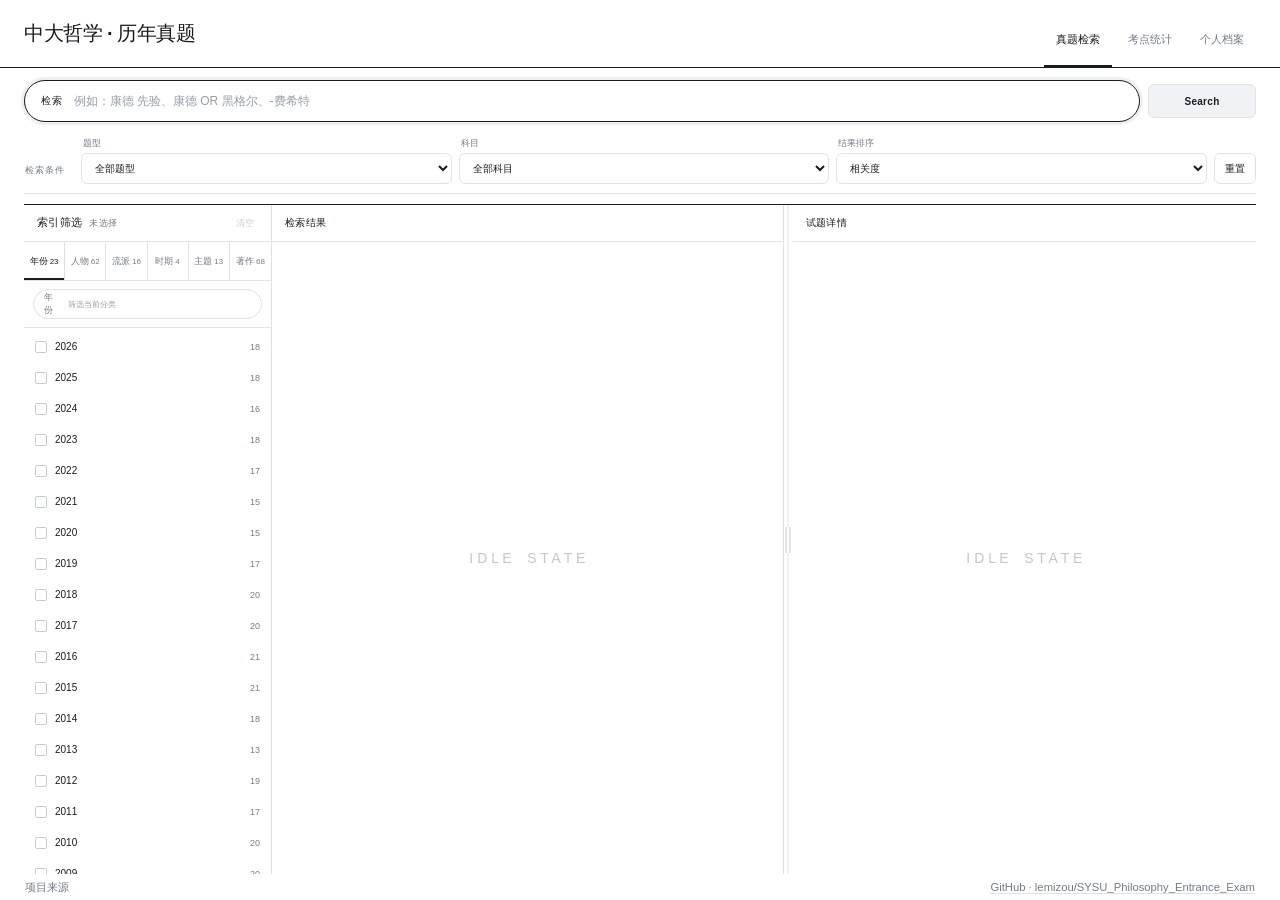
==== web/search.html @ a3e05ac9 "deploy: 83a3b51c2e5bd11a3abb5ce63df6dac063c5f77a" ====
<!doctype html>
<html lang="zh-CN">
<head>
  <meta charset="utf-8">
  <meta name="viewport" content="width=device-width, initial-scale=1">
  <title>中大哲学 · 历年真题检索</title>
  <link rel="icon" href="data:,">
  <style>
    :root {
      --ink: #173b73;
      --ink-dark: #102a52;
      --paper: #f4f7fb;
      --white: #fff;
      --line: #d8e2ef;
      --muted: #627188;
      --accent: #c64132;
      --pale: #eaf0f8;
      --shadow: 0 18px 55px rgba(16, 42, 82, .12);
    }
    * { box-sizing: border-box; }
    body {
      margin: 0;
      min-height: 100vh;
      background: var(--paper);
      color: var(--ink-dark);
      font-family: "Microsoft YaHei UI", "PingFang SC", sans-serif;
    }
    main {
      width: min(1280px, calc(100% - 56px));
      margin: 0 auto;
      padding: 24px 0 32px;
    }
    .controls {
      display: grid;
      grid-template-columns: minmax(250px, 1fr) 175px auto;
      gap: 10px;
      margin-bottom: 10px;
    }
    .filter-strip {
      display: grid;
      grid-template-columns: auto minmax(145px, .8fr) 170px 150px auto;
      gap: 8px;
      align-items: stretch;
      margin-bottom: 18px;
      padding: 9px 10px;
      border: 1px solid var(--line);
      background: #eaf0f8;
    }
    .filter-strip-title {
      display: grid;
      place-items: center;
      padding: 0 7px;
      color: var(--ink);
      font: 700 12px/1 SimSun, "STSong", serif;
      letter-spacing: .08em;
    }
    .filter-control {
      display: grid;
      grid-template-rows: auto 1fr;
      gap: 4px;
      min-width: 0;
    }
    .filter-control span {
      color: var(--muted);
      font-size: 10px;
      font-weight: 700;
    }
    .filter-control select { min-height: 34px; width: 100%; }
    .reset-structured {
      align-self: end;
      min-height: 34px;
      padding: 0 11px;
      border: 1px solid #b8c7d9;
      background: transparent;
      color: var(--ink);
      font-size: 11px;
      font-weight: 700;
    }
    .reset-structured:hover { background: white; }
    .search-box {
      display: flex;
      align-items: center;
      background: var(--white);
      border: 1px solid var(--line);
      transition: border-color .16s, box-shadow .16s;
    }
    .search-box:focus-within {
      border-color: var(--ink);
      box-shadow: 0 0 0 3px rgba(23, 59, 115, .1);
    }
    .search-box label { padding: 0 12px; color: var(--ink); font-size: 12px; font-weight: 700; }
    input, select, button { font: inherit; }
    input {
      width: 100%;
      border: 0;
      outline: 0;
      padding: 12px 10px 12px 0;
      color: var(--ink-dark);
      background: transparent;
    }
    select {
      border: 1px solid var(--line);
      background: var(--white);
      color: var(--ink-dark);
      padding: 0 11px;
      outline: 0;
    }
    select:focus-visible, button:focus-visible {
      outline: 3px solid rgba(23, 59, 115, .2);
      outline-offset: 1px;
    }
    button {
      border: 0;
      padding: 0 19px;
      background: var(--accent);
      color: white;
      font-weight: 700;
      cursor: pointer;
    }
    #search:hover:not(:disabled) {
      background: #e8ebef;
      color: #181b20;
    }
    .workspace {
      display: grid;
      grid-template-columns: minmax(480px, 1.35fr) minmax(340px, .85fr);
      min-height: 545px;
      background: var(--white);
      box-shadow: var(--shadow);
      border: 1px solid var(--line);
    }
    .search-layout {
      display: grid;
      grid-template-columns: 282px minmax(0, 1fr);
      gap: 16px;
      align-items: stretch;
    }
    .tag-panel {
      height: 547px;
      display: flex;
      flex-direction: column;
      min-width: 0;
      background: var(--white);
      border: 1px solid var(--line);
      box-shadow: 0 12px 38px rgba(16, 42, 82, .08);
    }
    .tag-panel-head {
      min-height: 46px;
      display: flex;
      align-items: center;
      justify-content: space-between;
      gap: 12px;
      padding: 0 14px 0 16px;
      background: var(--ink);
      color: white;
    }
    .tag-panel-title {
      display: flex;
      align-items: baseline;
      gap: 8px;
      font: 700 15px/1 SimSun, "STSong", serif;
    }
    .tag-panel-title span {
      color: #cbd8e9;
      font: 400 11px/1.2 "Microsoft YaHei UI", sans-serif;
    }
    .clear-tags {
      min-height: 30px;
      padding: 0 8px;
      border: 1px solid rgba(255, 255, 255, .28);
      background: transparent;
      color: white;
      font-size: 11px;
      font-weight: 600;
    }
    .clear-tags:hover:not(:disabled) { background: rgba(255, 255, 255, .1); }
    .clear-tags:disabled,
    .clear-tags:disabled:hover,
    .clear-tags:disabled:active {
      background: transparent;
      opacity: .38;
      cursor: default;
    }
    .tag-tabs {
      display: grid;
      grid-template-columns: repeat(3, 1fr);
      border-bottom: 1px solid var(--line);
    }
    .tag-tab {
      min-height: 42px;
      padding: 6px 4px;
      border-right: 1px solid var(--line);
      border-bottom: 1px solid var(--line);
      background: #f8fafc;
      color: var(--muted);
      font-size: 11px;
      font-weight: 600;
    }
    .tag-tab:nth-child(3n) { border-right: 0; }
    .tag-tab:hover { background: var(--pale); color: var(--ink); }
    .tag-tab.active {
      background: var(--white);
      color: var(--ink);
      box-shadow: inset 0 -3px var(--accent);
    }
    .tag-tab strong {
      display: inline-block;
      min-width: 17px;
      margin-left: 3px;
      color: var(--accent);
      font-size: 10px;
    }
    .tag-tools {
      padding: 12px 12px 9px;
      border-bottom: 1px solid var(--line);
    }
    .tag-search {
      display: flex;
      align-items: center;
      border: 1px solid var(--line);
      background: #fbfcfe;
    }
    .tag-search label {
      padding-left: 9px;
      color: var(--muted);
      font-size: 11px;
      font-weight: 700;
    }
    .tag-search input { padding: 8px 8px; font-size: 12px; }
    .tag-list {
      flex: 1;
      min-height: 0;
      overflow: auto;
      padding: 4px 0 10px;
    }
    .tag-option {
      width: 100%;
      min-height: 36px;
      display: grid;
      grid-template-columns: 16px minmax(0, 1fr) auto;
      align-items: center;
      gap: 8px;
      padding: 7px 13px;
      background: white;
      color: var(--ink-dark);
      text-align: left;
      font-size: 12px;
      font-weight: 400;
    }
    .tag-option:hover { background: #f5f8fc; }
    .tag-option.selected {
      background: #e8eef7;
      box-shadow: inset 4px 0 var(--accent);
      color: var(--ink);
      font-weight: 700;
    }
    .tag-mark {
      width: 14px;
      height: 14px;
      display: grid;
      place-items: center;
      border: 1px solid #aab9cc;
      color: white;
      font-size: 10px;
      line-height: 1;
    }
    .tag-option.selected .tag-mark {
      border-color: var(--accent);
      background: var(--accent);
    }
    .tag-count {
      min-width: 24px;
      color: var(--muted);
      font-variant-numeric: tabular-nums;
      text-align: right;
    }
    .tag-empty {
      padding: 24px 16px;
      color: var(--muted);
      font-size: 12px;
      line-height: 1.7;
    }
    .results-panel { min-width: 0; border-right: 1px solid var(--line); }
    .panel-head {
      height: 46px;
      display: flex;
      align-items: center;
      justify-content: space-between;
      padding: 0 18px;
      background: var(--pale);
      color: var(--ink);
      font-size: 13px;
      font-weight: 700;
    }
    .panel-head span { color: var(--muted); font-weight: 400; }
    .results { height: 499px; overflow: auto; }
    .result {
      width: 100%;
      border-bottom: 1px solid #edf1f6;
      background: white;
      color: var(--ink-dark);
    }
    .result.active {
      background: #e2ebf7;
      box-shadow: inset 4px 0 var(--ink);
    }
    .result-summary {
      width: 100%;
      display: grid;
      grid-template-columns: 58px 94px 86px 1fr;
      gap: 10px;
      align-items: start;
      padding: 14px 16px 8px;
      background: transparent;
      color: var(--ink-dark);
      text-align: left;
      font-weight: 400;
    }
    .result-summary:hover { background: #f7f9fc; }
    .result.active .result-summary:hover { background: transparent; }
    .result-tags {
      display: flex;
      flex-wrap: wrap;
      gap: 5px;
      padding: 0 16px 12px 284px;
    }
    .meta { color: var(--muted); font-size: 12px; line-height: 1.55; }
    .question { font-size: 14px; line-height: 1.6; }
    .result-copy { min-width: 0; }
    .match-fields {
      display: flex;
      flex-wrap: wrap;
      align-items: center;
      gap: 5px;
      margin-top: 7px;
    }
    .match-fields-label {
      margin-right: 1px;
      color: var(--muted);
      font-size: 10px;
    }
    .match-field {
      padding: 2px 6px;
      border: 1px solid #ccd7e5;
      background: #f6f8fb;
      color: #53657b;
      font-size: 10px;
      font-weight: 600;
      line-height: 1.3;
    }
    .result-snippet {
      margin: 7px 0 0;
      color: var(--muted);
      font-size: 11px;
      line-height: 1.55;
    }
    mark.match {
      padding: 0 .08em;
      background: #ffed9f;
      box-shadow: inset 0 -1px #d6a72d;
      color: inherit;
    }
    .filter-tag {
      --tag-color: #496b9e;
      min-height: 27px;
      display: inline-flex;
      align-items: center;
      gap: 6px;
      padding: 3px 8px;
      border: 1px solid color-mix(in srgb, var(--tag-color) 38%, white);
      background: color-mix(in srgb, var(--tag-color) 7%, white);
      color: var(--tag-color);
      font-size: 11px;
      font-weight: 600;
      line-height: 1.25;
    }
    .filter-tag::before {
      width: 5px;
      height: 5px;
      border-radius: 50%;
      background: var(--tag-color);
      content: "";
    }
    .filter-tag:hover {
      border-color: var(--tag-color);
      background: color-mix(in srgb, var(--tag-color) 14%, white);
    }
    .filter-tag.selected {
      background: var(--tag-color);
      color: white;
    }
    .filter-tag.selected::before { background: white; }
    .filter-tag[data-filter-field="schools"] { --tag-color: #367667; }
    .filter-tag[data-filter-field="periods"] { --tag-color: #876a28; }
    .filter-tag[data-filter-field="topics"] { --tag-color: #a2463d; }
    .filter-tag[data-filter-field="works"] { --tag-color: #74558e; }
    .record-tags {
      display: flex;
      flex-wrap: wrap;
      gap: 7px;
    }
    .detail-panel { min-width: 0; }
    .detail {
      height: 499px;
      padding: 24px 26px;
      overflow: auto;
    }
    .detail h2 {
      margin: 0 0 4px;
      color: var(--ink);
      font: 700 21px/1.4 SimSun, "STSong", serif;
    }
    .detail .subline { margin: 0 0 24px; color: var(--muted); font-size: 13px; }
    .study-actions {
      display: flex;
      align-items: center;
      gap: 8px;
      margin: 4px 0 21px;
      padding: 0;
    }
    .study-action {
      min-height: 34px;
      padding: 0 12px;
      border: 1px solid var(--line);
      background: white;
      color: var(--ink);
      font-size: 11px;
      font-weight: 400;
    }
    .study-action:hover:not(:disabled) { border-color: var(--ink); background: var(--pale); }
    .study-action[data-state="saved"] { border-color: var(--ink); background: var(--pale); }
    .study-action-primary { border-color: var(--ink); background: var(--ink); color: white; }
    .study-action-primary:hover:not(:disabled) { background: var(--ink-dark); color: white; }
    .study-action:disabled { cursor: wait; opacity: .58; }
    .study-action-icon { display: inline-block; width: 14px; margin-right: 3px; text-align: center; }
    .question-note-editor {
      margin: -13px 0 21px;
      padding: 14px;
      border: 1px solid var(--ink);
      background: #fbfaf7;
    }
    .note-editor-head, .note-editor-foot, .note-conflict-actions {
      display: flex;
      align-items: center;
      gap: 9px;
    }
    .note-editor-head { margin-bottom: 9px; }
    .note-editor-title { font: 700 13px/1.4 SimSun, "STSong", serif; }
    .note-editor-status { margin-left: auto; color: var(--muted); font-size: 10px; }
    .note-editor-status.error { color: var(--accent); }
    .note-editor-close { border: 0; padding: 2px 0 2px 8px; background: transparent; color: var(--muted); font-size: 10px; }
    .note-editor-content {
      display: block;
      width: 100%;
      min-height: 132px;
      resize: vertical;
      padding: 10px 11px;
      border: 1px solid var(--line);
      background: white;
      color: var(--ink);
      font: 13px/1.7 inherit;
    }
    .note-editor-content:focus { outline: 1px solid var(--ink); border-color: var(--ink); }
    .note-editor-foot { margin-top: 9px; }
    .note-editor-hint { color: var(--muted); font-size: 9px; }
    .note-editor-count { color: var(--muted); font: 9px ui-monospace, Consolas, monospace; }
    .note-editor-button { min-height: 30px; padding: 0 10px; border: 1px solid var(--line); background: white; font-size: 10px; font-weight: 400; }
    .note-editor-sync { margin-left: auto; border-color: var(--ink); background: var(--ink); color: white; }
    .note-editor-delete { color: var(--accent); }
    .note-editor-conflict { margin: 9px 0 0; padding: 9px; background: #f3eee5; color: var(--ink); font-size: 10px; }
    .note-conflict-actions { margin-top: 7px; }
    .detail-match { margin: -14px 0 22px; }
    .detail section { margin: 0 0 21px; }
    .detail h3 {
      margin: 0 0 6px;
      color: var(--accent);
      font-size: 12px;
      letter-spacing: .08em;
    }
    .detail p { margin: 0; font-size: 14px; line-height: 1.85; white-space: pre-wrap; }
    .empty { color: var(--muted); padding: 42px 24px; line-height: 1.8; }
    .missing-question-action {
      min-height: 34px;
      margin-top: 14px;
      padding: 0 14px;
      background: var(--ink);
      font-size: 11px;
    }
    footer {
      min-height: 30px;
      display: flex;
      align-items: center;
      justify-content: space-between;
      padding: 12px 1px 0;
      color: var(--muted);
      font-size: 9px;
    }
    @media (max-width: 850px) {
      main { width: min(100% - 28px, 680px); }
      .controls { grid-template-columns: minmax(0, 1fr) 84px; }
      .search-box { grid-column: auto; }
      #search { min-height: 34px; }
      .workspace { grid-template-columns: 1fr; }
      .results-panel { border-right: 0; border-bottom: 1px solid var(--line); }
      .results { height: 380px; }
      .detail { height: auto; min-height: 360px; }
      .filter-strip {
        grid-template-columns: repeat(2, minmax(0, 1fr));
      }
      .filter-strip-title { display: none; }
    }
    @media (max-width: 1200px) {
      .search-layout { grid-template-columns: 1fr; }
      .tag-panel { height: auto; max-height: 410px; }
      .tag-tabs { grid-template-columns: repeat(6, 1fr); }
      .tag-tab { border-bottom: 0; }
      .tag-tab:nth-child(3n) { border-right: 1px solid var(--line); }
      .tag-tab:last-child { border-right: 0; }
      .tag-list { min-height: 150px; }
    }
    @media (max-width: 560px) {
      .tag-tabs { grid-template-columns: repeat(3, 1fr); }
      .tag-tab { border-bottom: 1px solid var(--line); }
      .tag-tab:nth-child(3n) { border-right: 0; }
      .result-summary {
        grid-template-columns: 52px 1fr;
        gap: 6px 10px;
      }
      .result-summary .result-copy { grid-column: 1 / -1; }
      .result-tags { padding-left: 16px; }
      .filter-strip { grid-template-columns: 1fr; }
      .study-actions { flex-wrap: wrap; }
      .study-action { flex: 1 1 calc(50% - 4px); padding-inline: 8px; }
      .question-note-editor { padding: 12px; }
      .note-editor-foot { flex-wrap: wrap; }
      .note-editor-hint { width: 100%; }
      .note-editor-sync { margin-left: auto; }
    }
    @media (prefers-reduced-motion: no-preference) {
      .workspace { animation: arrive .28s ease-out both; }
      @keyframes arrive { from { opacity: 0; transform: translateY(6px); } }
    }
  </style>
  <link rel="icon" href="data:,">
  <link rel="stylesheet" href="editorial.css?v=45">
  <link rel="stylesheet" href="auth.css?v=1">
</head>
<body>
  <header class="site-header">
    <div class="brand">
      <h1>中大哲学 · 历年真题</h1>
    </div>
    <nav class="primary-nav" aria-label="主要页面">
      <a class="active" href="search.html" aria-current="page"><span>真题检索</span></a>
      <a href="statistics.html"><span>考点统计</span></a>
      <a href="user.html"><span>个人档案</span></a>
    </nav>
  </header>

  <main>
    <div class="controls">
      <div class="search-box">
        <label for="keyword">检索</label>
        <input id="keyword" autocomplete="off" placeholder="例如：康德 先验、康德 OR 黑格尔、-费希特">
      </div>
      <button id="search" type="button">Search</button>
    </div>
    <div class="filter-strip" aria-label="结构化筛选和排序">
      <div class="filter-strip-title">检索条件</div>
      <label class="filter-control">
        <span>题型</span>
        <select id="sectionFilter">
          <option value="">全部题型</option>
          <option value="full_paper">全卷概览</option>
        </select>
      </label>
      <label class="filter-control">
        <span>科目</span>
        <select id="subject" aria-label="按科目筛选">
          <option value="">全部科目</option>
        </select>
      </label>
      <label class="filter-control">
        <span>结果排序</span>
        <select id="sortMode">
          <option value="relevance">相关度</option>
          <option value="year_desc">年份从新到旧</option>
          <option value="year_asc">年份从旧到新</option>
        </select>
      </label>
      <button class="reset-structured" id="resetStructured" type="button">重置</button>
    </div>

    <div class="search-layout">
      <aside class="tag-panel" aria-label="年份与分类标签筛选">
        <div class="tag-panel-head">
          <div class="tag-panel-title">索引筛选 <span id="selectedTagCount">未选择</span></div>
          <button class="clear-tags" id="clearTags" type="button" disabled>清空</button>
        </div>
        <div class="tag-scroll-region">
          <div class="tag-tabs" id="tagTabs"></div>
          <div class="tag-tools">
            <div class="tag-search">
              <label for="tagSearch" id="tagSearchLabel">年份</label>
              <input id="tagSearch" autocomplete="off" placeholder="筛选当前分类">
            </div>
          </div>
          <div class="tag-list" id="tagList"></div>
        </div>
      </aside>

      <div class="workspace" data-mobile-pane="results">
        <nav class="mobile-pane-switch" aria-label="移动端内容切换">
          <button type="button" data-pane-button="results" aria-pressed="true">
            检索结果
          </button>
          <button type="button" data-pane-button="detail" aria-pressed="false">
            题目详情
          </button>
        </nav>
        <section class="results-panel">
          <div class="panel-head">检索结果 <span id="resultCount"></span></div>
          <div class="results" id="results"></div>
        </section>
        <div class="pane-resizer" id="paneResizer" role="separator"
          aria-label="调整检索结果和试题详情的宽度"
          aria-orientation="vertical" aria-valuemin="32" aria-valuemax="68"
          aria-valuenow="52" tabindex="0"></div>
        <aside class="detail-panel">
          <div class="panel-head">
            <span class="panel-head-label">试题详情</span>
            <span class="detail-context" id="detailContext"></span>
          </div>
          <div class="detail" id="detail">
            <div class="detail-pending">I D L E&nbsp;&nbsp;&nbsp;&nbsp;S T A T E</div>
          </div>
        </aside>
      </div>
    </div>
    <footer>
      <span>项目来源</span>
      <a href="https://github.com/lemizou/SYSU_Philosophy_Entrance_Exam"
        target="_blank" rel="noopener noreferrer">
        GitHub · lemizou/SYSU_Philosophy_Entrance_Exam
      </a>
    </footer>
  </main>

  <dialog class="auth-dialog" id="authDialog" aria-labelledby="authTitle">
    <button class="dialog-close" id="closeAuthDialog" type="button" aria-label="关闭登录窗口">×</button>
    <div class="auth-card" id="authCard">
      <div>
        <p class="eyebrow">PRIVATE ARCHIVE</p>
        <h2 id="authTitle">邮箱登录</h2>
        <p id="authMessage">登录后，收藏和笔记会安全保存到你的私人档案。</p>
      </div>
      <form id="emailLoginForm">
        <label for="loginEmail">1. 填写邮箱并获取验证码</label>
        <div class="auth-row"><input id="loginEmail" name="email" type="email" autocomplete="email" required placeholder="you@example.com"><button type="submit">发送验证码</button></div>
      </form>
      <form id="otpForm">
        <label for="loginOtp">2. 填写邮件中的验证码</label>
        <div class="auth-row"><input id="loginOtp" name="otp" inputmode="numeric" autocomplete="one-time-code" required placeholder="请先发送验证码" disabled><button type="submit" disabled>登录</button></div>
      </form>
      <div class="session-row" id="sessionRow" hidden><span id="sessionEmail"></span><button id="signOut" type="button">退出登录</button></div>
    </div>
  </dialog>

  <script src="search_query.js"></script>
  <script src="tag_filters.js"></script>
  <script src="vendor/minisearch-7.2.0.js"></script>
  <script src="concept_aliases.js"></script>
  <script src="search_index.js"></script>
  <script src="search_engine.js"></script>
  <script src="search_highlight.js"></script>
  <script src="result_sort.js"></script>
  <script src="full_paper.js"></script>
  <script src="url_state.js"></script>
  <script src="supabase-config.js?v=2"></script>
  <script src="user_backend.js?v=2"></script>
  <script src="auth_controller.js?v=1"></script>
  <script src="page_memory.js?v=2"></script>
  <script src="question_actions.js?v=2"></script>
  <script src="note_editor.js?v=1"></script>
  <script>
    const $ = (id) => document.getElementById(id);
    let questions = [];
    let aliasMap = new Map();
    let conceptAliases = ConceptAliases.create([]);
    let searchIndex = null;
    let tagCatalog = [];
    let tagCounts = new Map();
    let filtered = [];
    let availableYears = [];
    let selectedYears = [];
    let activeIndex = -1;
    let activeQuestionId = "";
    let activeQuestionMode = "";
    let restoredQuestionId = "";
    let restoredQuestionMode = "";
    let activeTagField = "years";
    let activeKeywordQuery = { positiveGroups: [], excludedTerms: [] };
    let activeFuzzyIds = new Set();
    let urlStateReady = false;
    let questionBackend = null;
    let questionAuthController = null;
    let questionAuthUi = null;
    let questionActions = null;
    let questionNoteEditor = null;
    const SEARCH_PANE_STORAGE_KEY = "sysu-search-mobile-pane-v1";
    const SEARCH_TAG_FIELD_STORAGE_KEY = "sysu-search-tag-field-v1";
    const SEARCH_SPLIT_STORAGE_KEY = "sysu-search-pane-split-v1";

    async function openQuestionNote(action) {
      if (activeQuestionId !== action.questionId) {
        location.assign(action.returnUrl);
        return;
      }
      activeQuestionMode = "note";
      syncUrlState("push");
      questionNoteEditor?.open(action.questionId);
    }

    async function resumeQuestionAction() {
      const completed = await questionAuthController.runPendingAction({
        favorite: (action) => questionBackend.addFavorite(action.questionId),
        "open-note": openQuestionNote
      });
      if (completed?.type === "favorite" && activeQuestionId === completed.questionId) {
        await questionActions?.activate(completed.questionId);
      }
      return completed;
    }

    async function resumePendingNote() {
      return questionAuthController?.runPendingAction({
        "save-note": (action) => questionNoteEditor.resumeAfterLogin(action)
      });
    }

    async function initializeQuestionAuth() {
      try {
        questionBackend = UserBackend.createUserBackend(window.__SUPABASE_CONFIG__);
        questionAuthController = AuthController.createAuthController({ backend: questionBackend });
        questionAuthUi = AuthController.bindAuthDialog({
          controller: questionAuthController,
          async onSignedIn(user) {
            if (window.__questionAuth) window.__questionAuth.user = user;
            await questionBackend.recordActivity();
            await resumeQuestionAction();
          },
          onSignedOut: () => location.reload()
        });
        questionNoteEditor = NoteEditor.createNoteEditor({
          backend: questionBackend,
          authController: questionAuthController,
          authUi: questionAuthUi,
          onClose() {
            activeQuestionMode = "";
            syncUrlState("replace");
          }
        });
        questionActions = QuestionActions.createQuestionActions({
          backend: questionBackend,
          authController: questionAuthController,
          authUi: questionAuthUi,
          onOpenNote: openQuestionNote
        });
        const user = await questionAuthUi.initialize();
        window.__questionAuth = {
          backend: questionBackend,
          controller: questionAuthController,
          ui: questionAuthUi,
          user
        };
      } catch (error) {
        $("authMessage").textContent = error.message || "后端初始化失败";
        $("authMessage").classList.add("error-message");
      }
    }

    initializeQuestionAuth();

    const normalize = SearchEngine.normalize;
    const escapeHtml = (value) =>
      String(value ?? "").replace(/[&<>"']/g, (c) =>
        ({ "&": "&amp;", "<": "&lt;", ">": "&gt;", '"': "&quot;", "'": "&#039;" })[c]);
    const tagFields = SearchEngine.TAG_FIELDS;
    const indexFields = ["years", ...tagFields];
    const selectedTags = Object.fromEntries(tagFields.map((field) => [field, []]));
    const tagFieldConfig = {
      years: { label: "年份" },
      philosophers: { label: "人物", type: "philosopher" },
      schools: { label: "流派", type: "school" },
      periods: { label: "时期", type: "period" },
      topics: { label: "主题", type: "topic" },
      works: { label: "著作", type: "work" }
    };
    const fieldByTagType = Object.fromEntries(
      Object.entries(tagFieldConfig)
        .filter(([, config]) => config.type)
        .map(([field, config]) => [config.type, field])
    );
    const selectedValuesFor = (field) =>
      field === "years" ? selectedYears : selectedTags[field];
    const tagsFor = (question) =>
      tagFields.flatMap((field) => question[field] || []);
    const canonicalize = (value) => {
      const normalized = normalize(value);
      return normalize(aliasMap.get(normalized) || value);
    };

    function buildSearchConditions() {
      const subject = $("subject").value;
      return {
        keyword: $("keyword").value,
        tags: Object.fromEntries(
          tagFields.map((field) => [field, [...selectedTags[field]]])
        ),
        years: selectedYears.map(Number),
        subjects: subject ? [subject] : [],
        sections: $("sectionFilter").value
          && $("sectionFilter").value !== FullPaper.SECTION_VALUE
          ? [$("sectionFilter").value]
          : [],
        fullPaper: $("sectionFilter").value === FullPaper.SECTION_VALUE,
        sortMode: $("sortMode").value
      };
    }

    function captureUrlState() {
      return {
        keyword: $("keyword").value,
        question: activeQuestionId,
        mode: activeQuestionId ? activeQuestionMode : "",
        subject: $("subject").value,
        years: [...selectedYears],
        yearFrom: "",
        yearTo: "",
        section: $("sectionFilter").value,
        sortMode: $("sortMode").value,
        tags: Object.fromEntries(
          tagFields.map((field) => [field, [...selectedTags[field]]])
        )
      };
    }

    function selectHasValue(id, value) {
      return [...$(id).options].some((option) => option.value === value);
    }

    function canonicalTagForField(field, value) {
      const canonical = aliasMap.get(normalize(value)) || value;
      return tagCatalog.find((tag) =>
        tag.field === field && normalize(tag.name) === normalize(canonical))?.name;
    }

    function restoreUrlState(state) {
      restoredQuestionId = state.question || "";
      restoredQuestionMode = restoredQuestionId && state.mode === "note" ? "note" : "";
      $("keyword").value = state.keyword;
      $("subject").value = selectHasValue("subject", state.subject)
        ? state.subject
        : "";
      $("sectionFilter").value = selectHasValue("sectionFilter", state.section)
        ? state.section
        : "";
      $("sortMode").value = ResultSort.MODES.includes(state.sortMode)
        ? state.sortMode
        : "relevance";

      let restoredYears = (state.years || [])
        .map(String)
        .filter((year) => availableYears.includes(Number(year)));
      if (!restoredYears.length && (state.yearFrom || state.yearTo)) {
        const yearFrom = Number(state.yearFrom) || -Infinity;
        const yearTo = Number(state.yearTo) || Infinity;
        const lower = Math.min(yearFrom, yearTo);
        const upper = Math.max(yearFrom, yearTo);
        restoredYears = availableYears
          .filter((year) => year >= lower && year <= upper)
          .map(String);
      }
      selectedYears.splice(
        0,
        selectedYears.length,
        ...new Set(restoredYears)
      );

      for (const field of tagFields) {
        const restoredTags = (state.tags[field] || [])
          .map((value) => canonicalTagForField(field, value))
          .filter(Boolean);
        selectedTags[field].splice(
          0,
          selectedTags[field].length,
          ...new Set(restoredTags)
        );
      }
      const selectedField = indexFields.find((field) => selectedValuesFor(field).length);
      let rememberedField = "";
      try { rememberedField = localStorage.getItem(SEARCH_TAG_FIELD_STORAGE_KEY) || ""; } catch (_) {}
      activeTagField = selectedField
        || (indexFields.includes(rememberedField) ? rememberedField : "years");
      $("tagSearch").value = "";
    }

    function syncUrlState(historyMode) {
      if (!urlStateReady || historyMode === "none") return;
      const query = UrlState.serialize(captureUrlState());
      const nextSearch = query ? `?${query}` : "";
      if (nextSearch === window.location.search) return;
      const nextUrl = `${window.location.pathname}${nextSearch}${window.location.hash}`;
      if (historyMode === "replace") {
        window.history.replaceState(null, "", nextUrl);
      } else {
        window.history.pushState(null, "", nextUrl);
      }
    }

    function matchesSearchConditions(question, conditions) {
      return SearchEngine.matches(
        question,
        conditions,
        canonicalize,
        conceptAliases.expand
      );
    }

    function populateFilters() {
      availableYears = [...new Set(questions.map((q) => q.year))]
        .sort((a, b) => a - b);
      const subjects = [...new Set(questions.map((q) => q.subject))].sort();
      $("subject").insertAdjacentHTML("beforeend",
        subjects.map((v) => `<option value="${escapeHtml(v)}">${escapeHtml(v)}</option>`).join(""));
      const sectionCounts = new Map();
      questions.forEach((question) => {
        const section = question.section || "未标注";
        sectionCounts.set(section, (sectionCounts.get(section) || 0) + 1);
      });
      const sectionOrder = new Map(
        ["第一类", "第二类", "第三类"].map((name, index) => [name, index])
      );
      const sections = [...sectionCounts]
        .sort((left, right) =>
          (sectionOrder.get(left[0]) ?? 99)
          - (sectionOrder.get(right[0]) ?? 99)
          || left[0].localeCompare(right[0], "zh-CN"));
      $("sectionFilter").insertAdjacentHTML(
        "beforeend",
        sections.map(([name, count]) =>
          `<option value="${escapeHtml(name)}">${escapeHtml(name)}（${count}）</option>`
        ).join("")
      );
    }

    function prepareTagCatalog(taxonomy) {
      const yearCatalog = [...new Set(questions.map((question) => question.year))]
        .map((year) => ({ name: String(year), field: "years" }));
      tagCatalog = yearCatalog.concat((taxonomy.tags || [])
        .map((tag) => ({
          name: tag.name,
          field: fieldByTagType[tag.type]
        }))
        .filter((tag) => tag.name && tag.field));
      tagCounts = TagFilters.countByField(questions, tagFields);
      questions.forEach((question) => {
        const key = `years\u0000${question.year}`;
        tagCounts.set(key, (tagCounts.get(key) || 0) + 1);
      });
    }

    function renderTagPanel() {
      const totalSelected = indexFields.reduce(
        (total, field) => total + selectedValuesFor(field).length, 0);
      $("selectedTagCount").textContent =
        totalSelected ? `已选 ${totalSelected} 项` : "未选择";
      $("clearTags").disabled = totalSelected === 0;

      $("tagTabs").innerHTML = indexFields.map((field) => {
        const config = tagFieldConfig[field];
        const selectedCount = selectedValuesFor(field).length;
        const catalogCount = tagCatalog.filter((tag) => tag.field === field).length;
        const count = selectedCount ? `${selectedCount}/${catalogCount}` : catalogCount;
        return `
          <button class="tag-tab ${field === activeTagField ? "active" : ""}"
            type="button" data-field="${field}"
            aria-pressed="${field === activeTagField}">
            ${config.label}<strong>${count}</strong>
          </button>`;
      }).join("");

      $("tagSearchLabel").textContent = tagFieldConfig[activeTagField].label;
      const needle = normalize($("tagSearch").value);
      const selected = new Set(selectedValuesFor(activeTagField));
      const visibleTags = tagCatalog
        .filter((tag) =>
          tag.field === activeTagField
          && (
            selected.has(tag.name)
            || !needle
            || normalize(tag.name).includes(needle)
          ))
        .sort((left, right) => {
          const selectedOrder =
            Number(selected.has(right.name)) - Number(selected.has(left.name));
          if (selectedOrder) return selectedOrder;
          if (activeTagField === "years") {
            return Number(right.name) - Number(left.name);
          }
          const countOrder =
            (tagCounts.get(`${activeTagField}\u0000${right.name}`) || 0)
            - (tagCounts.get(`${activeTagField}\u0000${left.name}`) || 0);
          return countOrder || left.name.localeCompare(right.name, "zh-CN");
        });

      if (!visibleTags.length) {
        const message = tagCatalog.some((tag) => tag.field === activeTagField)
          ? "没有匹配的标签，请减少输入内容。"
          : "当前题库尚无这一类标签。";
        $("tagList").innerHTML = `<div class="tag-empty">${message}</div>`;
        return;
      }

      $("tagList").innerHTML = visibleTags.map((tag) => {
        const isSelected = selected.has(tag.name);
        const count = tagCounts.get(`${activeTagField}\u0000${tag.name}`) || 0;
        return `
          <button class="tag-option ${isSelected ? "selected" : ""}"
            type="button" data-field="${activeTagField}"
            data-tag="${escapeHtml(tag.name)}" aria-pressed="${isSelected}">
            <span class="tag-mark" aria-hidden="true">${isSelected ? "✓" : ""}</span>
            <span>${escapeHtml(tag.name)}</span>
            <span class="tag-count">${count}</span>
          </button>`;
      }).join("");
    }

    function applySearch(options) {
      const historyMode = options?.historyMode || "push";
      const requestedQuestionId = options?.restoreQuestion ? restoredQuestionId : "";
      const requestedQuestionMode = requestedQuestionId ? restoredQuestionMode : "";
      restoredQuestionId = "";
      restoredQuestionMode = "";
      activeQuestionId = "";
      activeQuestionMode = "";
      activeFuzzyIds = new Set();
      let conditions;
      try {
        conditions = buildSearchConditions();
        conditions.keywordQuery = SearchQuery.parse(conditions.keyword);
        activeKeywordQuery = conditions.keywordQuery;
      } catch (error) {
        activeKeywordQuery = { positiveGroups: [], excludedTerms: [] };
        filtered = [];
        activeIndex = -1;
        $("resultCount").textContent = "语法错误";
        $("results").innerHTML =
          `<div class="empty">检索语法错误：${escapeHtml(error.message)}</div>`;
        $("detail").innerHTML =
          '<div class="empty">请检查 OR、引号或排除词的写法。</div>';
        renderTagPanel();
        syncUrlState(historyMode);
        return;
      }
      const requestedQuestion = requestedQuestionId
        ? questions.find((question) => question.id === requestedQuestionId)
        : null;
      if (requestedQuestionId && !requestedQuestion) {
        filtered = [];
        activeIndex = -1;
        renderMissingQuestion(requestedQuestionId);
        renderTagPanel();
        setMobilePane("detail");
        syncUrlState(historyMode);
        return;
      }
      const hasSearchConditions = Boolean(
        conditions.keyword.trim()
        || conditions.years.length
        || conditions.subjects.length
        || conditions.sections.length
        || conditions.fullPaper
        || tagFields.some((field) => conditions.tags[field].length)
      );
      if (!hasSearchConditions) {
        if (requestedQuestion) {
          filtered = [requestedQuestion];
          activeIndex = 0;
          activeQuestionId = requestedQuestion.id;
          activeQuestionMode = requestedQuestionMode;
          renderResults();
          renderActiveDetail();
          renderTagPanel();
          setMobilePane("detail");
          syncUrlState(historyMode);
          return;
        }
        filtered = [];
        activeIndex = -1;
        renderIdleState();
        renderTagPanel();
        setMobilePane("results");
        syncUrlState(historyMode);
        return;
      }
      const exactMatches = questions.filter((question) =>
        matchesSearchConditions(question, conditions));
      const exactIds = new Set(exactMatches.map((question) => question.id));
      const supportsFuzzyFallback =
        activeKeywordQuery.positiveGroups.length === 1
        && activeKeywordQuery.positiveGroups[0].length === 1
        && activeKeywordQuery.excludedTerms.length === 0;
      const fuzzyScores = supportsFuzzyFallback && searchIndex
        ? searchIndex.search(activeKeywordQuery.positiveGroups[0][0])
        : new Map();
      const structuralConditions = {
        ...conditions,
        keyword: "",
        keywordQuery: { positiveGroups: [], excludedTerms: [] }
      };
      const fuzzyMatches = questions.filter((question) =>
        !exactIds.has(question.id)
        && fuzzyScores.has(question.id)
        && matchesSearchConditions(question, structuralConditions));
      activeFuzzyIds = new Set(fuzzyMatches.map((question) => question.id));
      let sortedMatches;
      if (conditions.sortMode === "relevance") {
        const exactSorted = ResultSort.sort(
          exactMatches,
          conditions.sortMode,
          activeExpandedTerms(),
          tagFields,
          canonicalize
        );
        fuzzyMatches.sort((left, right) =>
          fuzzyScores.get(right.id) - fuzzyScores.get(left.id)
          || Number(right.year) - Number(left.year));
        sortedMatches = exactSorted.concat(fuzzyMatches);
      } else {
        sortedMatches = ResultSort.sort(
          exactMatches.concat(fuzzyMatches),
          conditions.sortMode,
          activeExpandedTerms(),
          tagFields,
          canonicalize
        );
      }
      filtered = conditions.fullPaper
        ? FullPaper.build(questions, sortedMatches)
        : sortedMatches;
      activeIndex = -1;
      renderResults();
      const requestedIndex = $("sectionFilter").value === FullPaper.SECTION_VALUE
        ? -1
        : filtered.findIndex((question) => question.id === requestedQuestionId);
      if (requestedIndex >= 0) {
        setActiveResult(requestedIndex);
        activeQuestionId = filtered[requestedIndex].id;
        activeQuestionMode = requestedQuestionMode;
        renderActiveDetail();
        setMobilePane("detail");
      } else if (!filtered.length) {
        renderEmpty();
      } else {
        renderSearchPending();
      }
      renderTagPanel();
      if (requestedIndex < 0) setMobilePane("results");
      syncUrlState(historyMode);
    }

    function activePositiveTerms() {
      return [...new Set(activeKeywordQuery.positiveGroups.flat())];
    }

    function activeExpandedTerms() {
      return [...new Set(activePositiveTerms().flatMap(conceptAliases.expand))];
    }

    function matchingFieldLabels(question, terms) {
      if (!terms.length) return [];
      const expandedTerms = activeExpandedTerms();
      const values = [question.question, question.passage, ...tagsFor(question)];
      const originalMatch = values.some((value) =>
        SearchHighlight.hasMatch(value, terms, canonicalize));
      const expandedMatch = expandedTerms.length > terms.length
        && values.some((value) =>
          SearchHighlight.hasMatch(value, expandedTerms, canonicalize));
      const fields = [];
      if (activeFuzzyIds.has(question.id)) fields.push("模糊匹配");
      if (!originalMatch && expandedMatch) fields.push("概念别名");
      if (SearchHighlight.hasMatch(question.question, expandedTerms, canonicalize)) {
        fields.push("题干");
      }
      if (SearchHighlight.hasMatch(question.passage, expandedTerms, canonicalize)) {
        fields.push("材料");
      }
      if (
        tagFields.some((field) =>
          (question[field] || []).some((name) =>
            SearchHighlight.hasMatch(name, expandedTerms, canonicalize)))
      ) {
        fields.push("标签");
      }
      return fields;
    }

    function renderMatchFields(question, className = "") {
      const labels = matchingFieldLabels(question, activePositiveTerms());
      if (!labels.length) return "";
      return `
        <div class="match-fields ${className}">
          <span class="match-fields-label">命中</span>
          ${labels.map((label) =>
            `<span class="match-field">${label}</span>`).join("")}
        </div>`;
    }

    function renderPassageSnippet(question) {
      const terms = activePositiveTerms();
      if (!terms.length) return "";
      const snippet = SearchHighlight.snippet(
        question.passage,
        activeExpandedTerms(),
        canonicalize,
        escapeHtml
      );
      return snippet
        ? `<p class="result-snippet">材料：${snippet}</p>`
        : "";
    }

    function renderResults() {
      if ($("sectionFilter").value === FullPaper.SECTION_VALUE) {
        renderPaperResults();
        return;
      }
      $("resultCount").textContent = `${filtered.length} 道`;
      if (!filtered.length) {
        $("results").innerHTML = '<div class="empty">没有找到符合条件的真题。<br>可以减少关键词或清空筛选条件。</div>';
        return;
      }
      $("results").innerHTML = filtered.map((q, index) => `
        <article class="result ${index === activeIndex ? "active" : ""}" data-index="${index}">
          <button class="result-summary" type="button" data-index="${index}"
            aria-label="查看 ${escapeHtml(q.year)} 年${escapeHtml(q.subject)}题目">
            <span class="meta">${escapeHtml(q.year)}</span>
            <span class="meta">${escapeHtml(q.subject)}</span>
            <span class="meta">${escapeHtml(q.section)}</span>
            <div class="result-copy">
              <div class="question">${SearchHighlight.highlight(
                q.question,
                activeExpandedTerms(),
                canonicalize,
                escapeHtml
              )}</div>
              ${renderMatchFields(q)}
              ${renderPassageSnippet(q)}
            </div>
          </button>
          <div class="result-tags">${renderQuestionTags(q)}</div>
        </article>`).join("");
    }

    function renderPaperResults() {
      $("resultCount").textContent = `${filtered.length} 份`;
      if (!filtered.length) {
        $("results").innerHTML =
          '<div class="empty">没有找到符合条件的完整试卷。<br>可以调整年份、科目或减少其他筛选条件。</div>';
        return;
      }
      $("results").innerHTML = filtered.map((paper, index) => {
        const sections = FullPaper.sectionGroups(paper.questions)
          .map((group) => group.section).join(" · ");
        return `
          <article class="result paper-result ${index === activeIndex ? "active" : ""}"
            data-index="${index}">
            <button class="result-summary" type="button" data-index="${index}"
              aria-label="查看 ${escapeHtml(paper.year)} 年${escapeHtml(paper.subject)}完整试卷">
              <span class="meta">${escapeHtml(paper.year)}</span>
              <span class="meta">${escapeHtml(paper.subject)}</span>
              <span class="meta">全卷概览</span>
              <div class="result-copy">
                <div class="question">${paper.questions.length} 道题</div>
                <p class="paper-sections">${escapeHtml(sections)}</p>
              </div>
            </button>
          </article>`;
      }).join("");
    }

    function setActiveResult(nextIndex) {
      const results = $("results");
      const nextResult = results.querySelector(
        `.result[data-index="${nextIndex}"]`
      );
      if (!nextResult) return false;

      const previousResult = results.querySelector(".result.active");
      if (previousResult !== nextResult) {
        previousResult?.classList.remove("active");
        nextResult.classList.add("active");
      }
      activeIndex = nextIndex;
      return true;
    }

    function section(label, value, highlight = false, className = "") {
      if (!value) return "";
      const content = highlight
        ? SearchHighlight.highlight(
          value,
          activeExpandedTerms(),
          canonicalize,
          escapeHtml
        )
        : escapeHtml(value);
      return `<section${className ? ` class="${className}"` : ""}><h3>${label}</h3><p>${content}</p></section>`;
    }

    function renderFilterTag(field, name) {
      const isSelected = selectedTags[field].includes(name);
      const typeLabel = tagFieldConfig[field].label;
      const action = isSelected ? "取消" : "筛选";
      return `
        <button class="filter-tag ${isSelected ? "selected" : ""}"
          type="button" data-filter-field="${field}"
          data-filter-tag="${escapeHtml(name)}" aria-pressed="${isSelected}"
          aria-label="${action}${typeLabel}标签：${escapeHtml(name)}"
          title="${action}${typeLabel}标签">
          ${SearchHighlight.highlight(
            name,
            activeExpandedTerms(),
            canonicalize,
            escapeHtml
          )}
        </button>`;
    }

    function renderQuestionTags(question) {
      return tagFields.flatMap((field) =>
        (question[field] || []).map((name) => renderFilterTag(field, name))
      ).join("");
    }

    function tagSection(label, field, values) {
      if (!values?.length) return "";
      return `
        <section>
          <h3>${label}</h3>
          <div class="record-tags">
            ${values.map((name) => renderFilterTag(field, name)).join("")}
          </div>
        </section>`;
    }

    function toggleRecordTag(field, name) {
      if (!tagFieldConfig[field] || !name) return;
      activeTagField = field;
      $("tagSearch").value = "";
      TagFilters.toggle(selectedTags[field], name);
      applySearch();
    }

    function renderDetail(q) {
      $("detailContext").textContent = `${q.year} · ${q.subject || "未知科目"}`;
      $("detail").innerHTML = `
        <p class="subline">${escapeHtml(q.section || "未知题型")} · 第 ${escapeHtml(q.number ?? "—")} 题</p>
        ${renderMatchFields(q, "detail-match")}
        ${section("题目", q.question, true)}
        ${section("材料", q.passage, true, "detail-material")}
        ${tagSection("涉及人物", "philosophers", q.philosophers)}
        ${tagSection("流派与思想传统", "schools", q.schools)}
        ${tagSection("历史时期", "periods", q.periods)}
        ${tagSection("问题与主题", "topics", q.topics)}
        ${tagSection("涉及著作", "works", q.works)}
        <div class="study-actions" data-question-actions data-question-id="${escapeHtml(q.id)}" aria-label="题目学习操作">
          <button class="study-action" type="button" data-favorite-action aria-pressed="false">
            <span class="study-action-icon" data-favorite-icon aria-hidden="true">☆</span><span data-favorite-label>收藏</span>
          </button>
          <button class="study-action study-action-primary" type="button" data-note-action aria-expanded="false" aria-controls="questionNoteEditor">笔记</button>
        </div>
        <section class="question-note-editor" id="questionNoteEditor" data-question-note data-question-id="${escapeHtml(q.id)}" aria-label="题目笔记" hidden>
          <div class="note-editor-head">
            <span class="note-editor-title">私人笔记</span>
            <span class="note-editor-status" data-note-status role="status" aria-live="polite"></span>
            <button class="note-editor-close" type="button" data-note-close>收起</button>
          </div>
          <textarea class="note-editor-content" data-note-content maxlength="50000" aria-describedby="questionNoteHint questionNoteCount" placeholder="写下你的理解、疑问或复习线索……"></textarea>
          <div class="note-editor-conflict" data-note-conflict hidden>
            本地草稿与云端版本不同。默认保留本地内容，不会自动覆盖。
            <div class="note-conflict-actions">
              <button class="note-editor-button" type="button" data-note-keep-local>保留本地草稿</button>
              <button class="note-editor-button" type="button" data-note-use-cloud>恢复云端版本</button>
            </div>
          </div>
          <div class="note-editor-foot">
            <span class="note-editor-hint" id="questionNoteHint">草稿先保存在本机；登录后可跨设备同步，文字自动保存。</span>
            <span class="note-editor-count" id="questionNoteCount" data-note-count>0 / 50,000</span>
            <button class="note-editor-button note-editor-delete" type="button" data-note-delete hidden>删除云端笔记</button>
            <button class="note-editor-button note-editor-sync" type="button" data-note-sync>登录并同步</button>
          </div>
        </section>`;
      $("detail").scrollTop = 0;
      questionNoteEditor?.activate(q.id, { open: activeQuestionMode === "note" });
      questionActions?.activate(q.id).then((state) => {
        questionNoteEditor?.applyCloudNote(q.id, state?.note);
        resumePendingNote().catch(() => {});
      });
    }

    function renderActiveDetail() {
      const item = filtered[activeIndex];
      if (!item) {
        renderEmpty();
        return;
      }
      if ($("sectionFilter").value === FullPaper.SECTION_VALUE) {
        questionActions?.deactivate();
        renderFullPaperDetail(item);
      } else {
        renderDetail(item);
      }
    }

    function renderFullPaperQuestion(question) {
      const plainPassage = Boolean(question.passage);
      return `
        <article class="paper-question">
          <div class="paper-question-number">第 ${escapeHtml(question.number ?? "—")} 题</div>
          ${question.question
            ? `<p class="paper-question-text">${SearchHighlight.highlight(
              question.question,
              activeExpandedTerms(),
              canonicalize,
              escapeHtml
            )}</p>`
            : ""}
          ${question.passage
            ? `<div class="paper-passage${plainPassage
              ? " paper-passage-plain"
              : ""}">
                ${plainPassage
                  ? ""
                  : '<div class="paper-passage-label">材料</div>'}
                <p>${SearchHighlight.highlight(
                  question.passage,
                  activeExpandedTerms(),
                  canonicalize,
                  escapeHtml
                )}</p>
              </div>`
            : ""}
        </article>`;
    }

    function renderFullPaperDetail(paper) {
      $("detailContext").textContent = `${paper.year} · ${paper.subject || "未知科目"}`;
      $("detail").innerHTML =
        paper.questions.map(renderFullPaperQuestion).join("");
      $("detail").scrollTop = 0;
    }

    function renderEmpty() {
      $("detailContext").textContent = "";
      questionActions?.deactivate();
      questionNoteEditor?.deactivate();
      $("detail").innerHTML =
        '<div class="empty"><strong>没有匹配结果</strong><br>换一个关键词，或按 Esc 清空全部条件。</div>';
    }

    function renderMissingQuestion(questionId) {
      questionActions?.deactivate();
      questionNoteEditor?.deactivate();
      const message = `找不到题目 ${escapeHtml(questionId)}。`;
      $("resultCount").textContent = "题目不存在";
      $("results").innerHTML = `<div class="empty">${message}</div>`;
      $("detail").innerHTML = `
        <div class="empty">
          <strong>这道题可能已被移除或链接有误</strong><br>
          <button class="missing-question-action" type="button" data-clear-question>返回检索</button>
        </div>`;
    }

    function renderSearchPending() {
      $("detailContext").textContent = "";
      questionActions?.deactivate();
      questionNoteEditor?.deactivate();
      $("detail").innerHTML = '<div class="detail-pending">I D L E&nbsp;&nbsp;&nbsp;&nbsp;S T A T E</div>';
      $("detail").scrollTop = 0;
    }

    function renderIdleState() {
      questionActions?.deactivate();
      const idleState = '<div class="detail-pending">I D L E&nbsp;&nbsp;&nbsp;&nbsp;S T A T E</div>';
      $("resultCount").textContent = "";
      $("detailContext").textContent = "";
      $("results").innerHTML = idleState;
      $("detail").innerHTML = idleState;
      $("results").scrollTop = 0;
      $("detail").scrollTop = 0;
    }

    function setMobilePane(pane, remember = true) {
      const workspace = document.querySelector(".workspace");
      const nextPane = pane === "detail" ? "detail" : "results";
      workspace.dataset.mobilePane = nextPane;
      workspace.querySelectorAll("[data-pane-button]").forEach((button) => {
        button.setAttribute(
          "aria-pressed",
          String(button.dataset.paneButton === nextPane)
        );
      });
      if (remember) {
        try { localStorage.setItem(SEARCH_PANE_STORAGE_KEY, nextPane); } catch (_) {}
      }
    }

    const paneResizer = $("paneResizer");
    const workspace = document.querySelector(".workspace");
    const defaultPaneSplit = 52;
    const minPaneSplit = 32;
    const maxPaneSplit = 68;
    let paneSplit = defaultPaneSplit;

    function setPaneSplit(percent, remember = true) {
      paneSplit = Math.min(maxPaneSplit, Math.max(minPaneSplit, percent));
      workspace.style.setProperty("--results-share", `${paneSplit}%`);
      paneResizer.setAttribute("aria-valuenow", String(Math.round(paneSplit)));
      if (remember) {
        try { localStorage.setItem(SEARCH_SPLIT_STORAGE_KEY, String(paneSplit)); } catch (_) {}
      }
    }

    try {
      const rememberedSplit = Number(localStorage.getItem(SEARCH_SPLIT_STORAGE_KEY));
      if (Number.isFinite(rememberedSplit) && rememberedSplit >= minPaneSplit && rememberedSplit <= maxPaneSplit) {
        setPaneSplit(rememberedSplit, false);
      }
    } catch (_) {}

    function paneSplitFromPointer(clientX) {
      const bounds = workspace.getBoundingClientRect();
      if (!bounds.width) return paneSplit;
      return ((clientX - bounds.left) / bounds.width) * 100;
    }

    function finishPaneResize(event) {
      if (!paneResizer.hasPointerCapture(event.pointerId)) return;
      paneResizer.releasePointerCapture(event.pointerId);
      workspace.classList.remove("is-resizing");
    }

    paneResizer.addEventListener("pointerdown", (event) => {
      if (window.matchMedia("(max-width: 720px)").matches) return;
      event.preventDefault();
      paneResizer.setPointerCapture(event.pointerId);
      workspace.classList.add("is-resizing");
      setPaneSplit(paneSplitFromPointer(event.clientX));
    });

    paneResizer.addEventListener("pointermove", (event) => {
      if (!paneResizer.hasPointerCapture(event.pointerId)) return;
      setPaneSplit(paneSplitFromPointer(event.clientX));
    });

    paneResizer.addEventListener("pointerup", finishPaneResize);
    paneResizer.addEventListener("pointercancel", finishPaneResize);
    paneResizer.addEventListener("dblclick", () => setPaneSplit(defaultPaneSplit));
    paneResizer.addEventListener("keydown", (event) => {
      const adjustments = {
        ArrowLeft: -2,
        ArrowRight: 2,
        Home: minPaneSplit - paneSplit,
        End: maxPaneSplit - paneSplit,
      };
      if (!(event.key in adjustments)) return;
      event.preventDefault();
      setPaneSplit(paneSplit + adjustments[event.key]);
    });

    document.querySelector(".mobile-pane-switch").addEventListener("click", (event) => {
      const button = event.target.closest("[data-pane-button]");
      if (!button) return;
      setMobilePane(button.dataset.paneButton);
    });

    $("results").addEventListener("click", (event) => {
      const tag = event.target.closest("[data-filter-tag]");
      if (tag) {
        toggleRecordTag(tag.dataset.filterField, tag.dataset.filterTag);
        return;
      }
      const summary = event.target.closest(".result-summary");
      if (!summary) return;
      const nextIndex = Number(summary.dataset.index);
      if (!setActiveResult(nextIndex)) return;
      activeQuestionId = filtered[nextIndex]?.id || "";
      activeQuestionMode = "";
      renderActiveDetail();
      setMobilePane("detail");
      syncUrlState("push");
    });
    $("detail").addEventListener("click", (event) => {
      const clearQuestion = event.target.closest("[data-clear-question]");
      if (clearQuestion) {
        activeQuestionId = "";
        activeQuestionMode = "";
        renderIdleState();
        setMobilePane("results");
        syncUrlState("push");
        $("keyword").focus();
        return;
      }
      const page = event.target.closest("[data-paper-index]");
      if (page) {
        const nextIndex = Number(page.dataset.paperIndex);
        if (!setActiveResult(nextIndex)) return;
        renderActiveDetail();
        return;
      }
      const tag = event.target.closest("[data-filter-tag]");
      if (!tag) return;
      toggleRecordTag(tag.dataset.filterField, tag.dataset.filterTag);
    });
    $("tagTabs").addEventListener("click", (event) => {
      const tab = event.target.closest("[data-field]");
      if (!tab || !tagFieldConfig[tab.dataset.field]) return;
      activeTagField = tab.dataset.field;
      try { localStorage.setItem(SEARCH_TAG_FIELD_STORAGE_KEY, activeTagField); } catch (_) {}
      $("tagSearch").value = "";
      renderTagPanel();
    });
    $("tagList").addEventListener("click", (event) => {
      const option = event.target.closest("[data-tag]");
      if (!option) return;
      const values = selectedValuesFor(option.dataset.field);
      TagFilters.toggle(values, option.dataset.tag);
      applySearch();
    });
    $("clearTags").addEventListener("click", () => {
      indexFields.forEach((field) => selectedValuesFor(field).splice(0));
      applySearch();
    });
    $("tagSearch").addEventListener("input", renderTagPanel);
    $("search").addEventListener("click", applySearch);
    $("subject").addEventListener("change", applySearch);
    $("sectionFilter").addEventListener("change", applySearch);
    $("sortMode").addEventListener("change", applySearch);
    $("resetStructured").addEventListener("click", () => {
      $("keyword").value = "";
      $("subject").value = "";
      $("sectionFilter").value = "";
      $("sortMode").value = "relevance";
      $("tagSearch").value = "";
      indexFields.forEach((field) => selectedValuesFor(field).splice(0));
      applySearch();
    });
    $("keyword").addEventListener("keydown", (event) => {
      if (event.key === "Enter") applySearch();
    });
    document.addEventListener("keydown", (event) => {
      if (event.key === "Escape") {
        if (event.target.closest?.("[data-question-note]")) return;
        $("keyword").value = "";
        $("subject").value = "";
        $("sectionFilter").value = "";
        $("sortMode").value = "relevance";
        $("tagSearch").value = "";
        indexFields.forEach((field) => selectedValuesFor(field).splice(0));
        applySearch();
        $("keyword").focus();
      }
    });
    window.addEventListener("popstate", () => {
      if (!urlStateReady) return;
      restoreUrlState(UrlState.parse(window.location.search));
      applySearch({ historyMode: "none", restoreQuestion: true });
    });

    Promise.all([
      fetch("../data/questions.json"),
      fetch("../data/tag_taxonomy.json"),
      fetch("../data/concept_aliases.json")
    ])
      .then(async ([questionsResponse, taxonomyResponse, conceptsResponse]) => {
        if (!questionsResponse.ok) throw new Error(`题库 HTTP ${questionsResponse.status}`);
        if (!taxonomyResponse.ok) throw new Error(`标签表 HTTP ${taxonomyResponse.status}`);
        if (!conceptsResponse.ok) throw new Error(`概念别名表 HTTP ${conceptsResponse.status}`);
        return Promise.all([
          questionsResponse.json(),
          taxonomyResponse.json(),
          conceptsResponse.json()
        ]);
      })
      .then(([data, taxonomy, concepts]) => {
        questions = data;
        aliasMap = new Map(
          (taxonomy.tags || []).flatMap((tag) =>
            (tag.aliases || []).map((alias) => [normalize(alias), tag.name]))
        );
        conceptAliases = ConceptAliases.create(concepts.groups || []);
        searchIndex = SearchIndex.create(questions, conceptAliases);
        window.__searchAppTestApi = {
          get loadedCount() { return questions.length; },
          get resultIds() { return filtered.map((question) => question.id); },
          get state() { return captureUrlState(); }
        };
        prepareTagCatalog(taxonomy);
        populateFilters();
        restoreUrlState(UrlState.parse(window.location.search));
        const explicitParams = new URLSearchParams(window.location.search);
        const hasExplicitDetail = explicitParams.has("question");
        const hasExplicitSearch = [...explicitParams.keys()].some((key) => key !== "question" && key !== "mode");
        let rememberedPane = "";
        try { rememberedPane = localStorage.getItem(SEARCH_PANE_STORAGE_KEY) || ""; } catch (_) {}
        urlStateReady = true;
        applySearch({ historyMode: "replace", restoreQuestion: true });
        if (!hasExplicitDetail && !hasExplicitSearch && (rememberedPane === "results" || rememberedPane === "detail")) {
          setMobilePane(rememberedPane);
        }
        $("keyword").focus();
      })
      .catch((error) => {
        $("results").innerHTML =
          `<div class="empty">无法读取真题数据：${escapeHtml(error.message)}<br>请通过 python src/search_web.py 启动。</div>`;
      });
  </script>
</body>
</html>
---- web/editorial.css ----
:root {
  --ink: #30343a;
  --ink-dark: #181b20;
  --paper: #fff;
  --white: #fff;
  --line: #dfe3e8;
  --muted: #737b86;
  --accent: #181b20;
  --pale: #f0f2f5;
  --selected: var(--pale);
  --shadow: none;
  --control-height: 42px;
  --header-height: 68px;
}

html,
body {
  height: 100%;
}

body {
  min-height: 100%;
  overflow: hidden;
  background: var(--paper);
  color: var(--ink-dark);
  font-family: "Noto Sans SC", "Source Han Sans SC", "PingFang SC",
    "Microsoft YaHei UI", sans-serif;
  font-synthesis: none;
}

input,
select,
button {
  font-family: inherit;
}

.site-header {
  height: var(--header-height);
  display: flex;
  align-items: center;
  justify-content: space-between;
  gap: 24px;
  overflow: visible;
  padding: 0 max(24px, calc((100vw - 1480px) / 2));
  border-bottom: 1px solid var(--ink-dark);
  background: var(--white);
  color: var(--ink-dark);
}

.site-header::after {
  display: none;
}

.brand {
  gap: 12px;
}

h1 {
  color: var(--ink-dark);
  font: 700 20px/1.25 "Noto Sans SC", "Source Han Sans SC", sans-serif;
  letter-spacing: -.025em;
}


.site-header p {
  margin: 0;
  color: var(--muted);
  font-size: 9px;
  text-align: right;
}

.primary-nav {
  height: 100%;
  display: flex;
  align-items: stretch;
  gap: 4px;
}

.primary-nav a {
  display: grid;
  place-items: center;
  padding: 2px 12px 0;
  border-bottom: 2px solid transparent;
  color: var(--muted);
  font-size: 11px;
  font-weight: 600;
  text-decoration: none;
}

.primary-nav a span { transform: translateY(6px); }

.primary-nav a:hover { color: var(--ink-dark); }

.primary-nav a.active {
  border-bottom-color: var(--ink-dark);
  color: var(--ink-dark);
}

main {
  width: min(1480px, calc(100% - 48px));
  height: calc(100dvh - var(--header-height));
  display: grid;
  grid-template-rows: auto auto minmax(0, 1fr) auto;
  margin: 0 auto;
  padding: 12px 0 max(4px, env(safe-area-inset-bottom, 0px));
}

.controls {
  display: grid;
  grid-template-columns: minmax(300px, 1fr) 108px;
  gap: 8px;
  align-items: stretch;
  margin: 0 0 8px;
}

.search-box,
#search {
  height: var(--control-height);
  min-height: var(--control-height);
  align-self: stretch;
  margin: 0;
}

.search-box {
  display: flex;
  align-items: center;
  overflow: hidden;
  border: 1px solid #c6ccd3;
  border-radius: 999px;
  background: var(--white);
}

.search-box:focus-within {
  border-color: var(--ink-dark);
  box-shadow: 0 0 0 3px rgba(24, 27, 32, .07);
}

.search-box label {
  flex: 0 0 auto;
  padding: 0 11px 0 16px;
  color: var(--ink-dark);
  font-size: 10px;
  font-weight: 700;
  letter-spacing: .08em;
}

.search-box input {
  height: 100%;
  min-width: 0;
  padding: 0 14px 0 0;
  font-size: 12px;
}

input::placeholder {
  color: #969da6;
}

select {
  border: 1px solid var(--line);
  border-radius: 6px;
  background-color: var(--white);
  color: var(--ink-dark);
}

#search {
  height: 34px;
  min-height: 34px;
  align-self: center;
  display: grid;
  place-items: center;
  padding: 0 12px;
  border: 1px solid var(--line);
  border-radius: 6px;
  background: var(--pale);
  color: var(--ink-dark);
  font-size: 10px;
  letter-spacing: .03em;
}

#search:hover {
  border-color: #c8cdd4;
  background: #e8ebef;
}

select:focus-visible,
button:focus-visible {
  outline: 2px solid rgba(24, 27, 32, .22);
  outline-offset: 2px;
}

.filter-strip {
  display: grid;
  grid-template-columns:
    auto
    minmax(130px, .8fr)
    minmax(130px, .8fr)
    minmax(138px, .8fr)
    auto;
  gap: 7px;
  align-items: stretch;
  margin: 0 0 10px;
  padding: 7px 0 9px;
  border: 0;
  border-bottom: 1px solid var(--line);
  background: transparent;
}

.filter-strip-title {
  display: flex;
  align-items: flex-end;
  padding: 0 9px 9px 1px;
  color: var(--muted);
  font: 700 9px/1 "Noto Sans SC", "Source Han Sans SC", sans-serif;
  letter-spacing: .12em;
  white-space: nowrap;
}

.filter-control {
  gap: 3px;
}

.filter-control span {
  padding-left: 2px;
  color: var(--muted);
  font-size: 9px;
  font-weight: 600;
}

.filter-control select {
  width: 100%;
  min-height: 31px;
  padding: 0 24px 0 9px;
  font-size: 10px;
}

.reset-structured {
  align-self: end;
  min-height: 31px;
  padding: 0 10px;
  border: 1px solid var(--line);
  border-radius: 6px;
  background: var(--white);
  color: var(--ink-dark);
  font-size: 10px;
  font-weight: 400;
}

.reset-structured:hover {
  border-color: #c6ccd3;
  background: var(--soft);
}

.search-layout {
  min-height: 0;
  display: grid;
  grid-template-columns: minmax(210px, 248px) minmax(0, 1fr);
  gap: 0;
  align-items: stretch;
  border-top: 1px solid var(--ink-dark);
}

.tag-panel {
  height: 100%;
  min-height: 0;
  overflow: hidden;
  border: 0;
  border-right: 1px solid var(--line);
  background: transparent;
  box-shadow: none;
}

.tag-panel-head {
  min-height: 37px;
  padding: 0 11px 0 13px;
  border-bottom: 1px solid var(--line);
  background: transparent;
  color: var(--ink-dark);
}

.tag-panel-title {
  gap: 7px;
  font: 700 11px/1 "Noto Sans SC", "Source Han Sans SC", sans-serif;
  letter-spacing: .03em;
}

.tag-panel-title span {
  color: var(--muted);
  font: 400 9px/1.2 "Noto Sans SC", "Source Han Sans SC", sans-serif;
}

.clear-tags {
  min-height: 24px;
  padding: 0 6px;
  border: 0;
  border-radius: 4px;
  appearance: none;
  background: transparent;
  color: var(--muted);
  font-size: 9px;
  -webkit-tap-highlight-color: rgba(198, 204, 211, .35);
}

.clear-tags:hover:not(:disabled),
.clear-tags:focus-visible:not(:disabled) {
  background: #e8ebef;
  color: var(--ink-dark);
}

.clear-tags:active:not(:disabled) {
  background: #dfe3e8;
  color: var(--ink-dark);
}

.clear-tags:focus-visible:not(:disabled) {
  outline: 2px solid #c6ccd3;
  outline-offset: 1px;
}

.clear-tags:disabled,
.clear-tags:disabled:hover,
.clear-tags:disabled:active {
  background: transparent;
  color: var(--muted);
}

.tag-scroll-region {
  flex: 1;
  min-height: 0;
  overflow-y: auto;
  scrollbar-color: #c8cdd4 transparent;
  scrollbar-width: thin;
}

.tag-tabs {
  position: sticky;
  top: 0;
  z-index: 2;
  display: grid;
  grid-template-columns: repeat(6, minmax(0, 1fr));
  border-bottom: 1px solid var(--line);
  background: var(--white);
}

.tag-tab {
  width: 100%;
  min-width: 0;
  min-height: 38px;
  display: flex;
  align-items: center;
  justify-content: center;
  gap: 2px;
  margin: 0;
  padding: 0;
  border: 0;
  border-right: 1px solid var(--line);
  border-radius: 0;
  background: transparent;
  color: var(--muted);
  font-size: 9px;
  font-weight: 600;
  text-align: center;
}

.tag-tab:nth-child(3n) {
  border-right: 1px solid var(--line);
}

.tag-tab:last-child {
  border-right: 0;
}

.tag-tab:hover {
  background: transparent;
  color: var(--ink-dark);
}

.tag-tab.active {
  background: transparent;
  color: var(--ink-dark);
  box-shadow: inset 0 -2px var(--ink-dark);
}

.tag-tab strong {
  min-width: 0;
  margin: 0;
  color: inherit;
  font-size: 8px;
  font-weight: 400;
}

.tag-tools {
  position: sticky;
  top: 38px;
  z-index: 1;
  padding: 8px 9px;
  border-bottom: 1px solid var(--line);
  background: var(--white);
}

.tag-search {
  min-height: 30px;
  overflow: hidden;
  border: 1px solid var(--line);
  border-radius: 999px;
  background: var(--white);
}

.tag-search:focus-within {
  border-color: var(--ink-dark);
}

.tag-search label {
  padding-left: 10px;
  color: var(--muted);
  font-size: 9px;
}

.tag-search input {
  padding: 6px 8px;
  font-size: 8px;
}

.tag-list {
  min-height: 0;
  overflow: visible;
  padding: 3px 0 7px;
}

.tag-option {
  min-height: 31px;
  grid-template-columns: 13px minmax(0, 1fr) auto;
  gap: 7px;
  padding: 5px 11px;
  border-radius: 0;
  background: transparent;
  color: var(--ink-dark);
  font-size: 10px;
}

.tag-option:hover {
  background: var(--pale);
}

.tag-option.selected {
  background: transparent;
  box-shadow: inset 2px 0 #aeb5be;
  color: var(--ink-dark);
}

.tag-mark {
  width: 12px;
  height: 12px;
  border-color: #c6ccd3;
  border-radius: 2px;
  font-size: 8px;
}

.tag-option.selected .tag-mark {
  border-color: #aeb5be;
  background: #c8cdd4;
  color: #fff;
}

.tag-count {
  font-size: 9px;
}

.workspace {
  --results-share: 52%;
  min-height: 0;
  min-width: 0;
  display: grid;
  grid-template-columns:
    minmax(390px, var(--results-share))
    9px
    minmax(330px, 1fr);
  overflow: hidden;
  border: 0;
  background: transparent;
  box-shadow: none;
}

.mobile-pane-switch {
  display: none;
}

.results-panel {
  min-height: 0;
  min-width: 0;
}

.detail-panel {
  min-height: 0;
  min-width: 0;
  overflow: hidden;
}

.detail-panel,
.detail-panel * {
  font-weight: 400 !important;
}

.pane-resizer {
  position: relative;
  min-width: 9px;
  cursor: col-resize;
  touch-action: none;
  outline: none;
}

.pane-resizer::before {
  content: "";
  position: absolute;
  inset: 0 auto 0 50%;
  width: 1px;
  background: var(--line);
  transform: translateX(-50%);
  transition: background-color 120ms ease;
}

.pane-resizer::after {
  content: "";
  position: absolute;
  top: 50%;
  left: 50%;
  width: 3px;
  height: 26px;
  border-left: 1px solid #aeb5be;
  border-right: 1px solid #aeb5be;
  background: var(--white);
  transform: translate(-50%, -50%);
  opacity: .72;
  transition: border-color 120ms ease, opacity 120ms ease;
}

.pane-resizer:hover::before,
.pane-resizer:focus-visible::before,
.workspace.is-resizing .pane-resizer::before {
  background: #aeb5be;
}

.pane-resizer:hover::after,
.pane-resizer:focus-visible::after,
.workspace.is-resizing .pane-resizer::after {
  border-color: #7f8791;
  opacity: 1;
}

.pane-resizer:focus-visible {
  box-shadow: inset 0 0 0 1px #c8cdd4;
}

.workspace.is-resizing,
.workspace.is-resizing * {
  cursor: col-resize;
  user-select: none;
}

.panel-head {
  min-width: 0;
  max-width: 100%;
  height: 37px;
  padding: 0 13px;
  border-bottom: 1px solid var(--line);
  background: transparent;
  color: var(--ink-dark);
  font-size: 10px;
  font-weight: 700;
  letter-spacing: .03em;
}

.panel-head span {
  color: var(--muted);
  font-size: 9px;
  font-weight: 400;
}

.panel-head .panel-head-label,
.panel-head .detail-context {
  color: inherit;
  font: inherit;
  letter-spacing: inherit;
}

.panel-head .detail-context {
  min-width: 0;
  margin-left: auto;
  overflow: hidden;
  text-align: right;
  text-overflow: ellipsis;
  white-space: nowrap;
}

.results,
.detail {
  position: relative;
  height: calc(100% - 37px);
  scrollbar-color: #c8cdd4 transparent;
  scrollbar-width: thin;
}

.result {
  border-bottom: 1px solid var(--line);
  background: transparent;
}

.result.active {
  background: var(--selected);
  box-shadow: none;
}

.result-summary {
  grid-template-columns: 42px 82px 60px minmax(0, 1fr);
  gap: 12px;
  padding: 10px 12px 6px;
  border-radius: 0;
  background: transparent;
  color: var(--ink-dark);
}

.result-summary:hover {
  background: rgba(255, 255, 255, .45);
}

.result.active .result-summary:hover {
  background: transparent;
}

.result-tags {
  gap: 4px;
  padding: 0 12px 9px 228px;
}

.meta {
  color: var(--muted);
  font-size: 11.25px;
}

.question {
  font-size: 15px;
  line-height: 1.55;
}

.match-fields {
  gap: 4px;
  margin-top: 5px;
}

.match-fields-label,
.match-field {
  font-size: 10px;
}

.match-field {
  padding: 1px 5px;
  border-color: var(--line);
  border-radius: 3px;
  background: transparent;
  color: var(--muted);
}

.result-snippet {
  margin-top: 5px;
  font-size: 11.25px;
}

mark.match {
  background: #e3e6ea;
  box-shadow: none;
}

.filter-tag,
.filter-tag[data-filter-field="schools"],
.filter-tag[data-filter-field="periods"],
.filter-tag[data-filter-field="topics"],
.filter-tag[data-filter-field="works"] {
  --tag-color: #737b86;
}

.filter-tag {
  min-height: 21.25px;
  gap: 5px;
  padding: 1px 6px;
  border: 1px solid var(--line);
  border-radius: 999px;
  background: var(--pale);
  color: var(--ink-dark);
  font-size: 9px;
  font-weight: 500;
  line-height: 1.2;
}

.filter-tag::before {
  display: none;
}

.filter-tag:hover {
  border-color: #c6ccd3;
  background: #e8ebef;
  color: var(--ink-dark);
}

.filter-tag.selected {
  border-color: #c8cdd4;
  background: var(--selected);
  color: var(--ink-dark);
}

.record-tags {
  gap: 5px;
}

.results-panel .panel-head,
.results-panel .panel-head *,
.results,
.results * {
  font-weight: 400;
}

.detail {
  display: flex;
  flex-direction: column;
  padding: 18px 21px;
}

.detail h2 {
  margin-bottom: 5px;
  color: var(--ink-dark);
  font: 700 17px/1.35 "Noto Sans SC", "Source Han Sans SC", sans-serif;
  letter-spacing: -.02em;
}

.detail .subline {
  margin-bottom: 18px;
  color: var(--muted);
  font-size: 10px;
}

.detail-match {
  margin: -9px 0 16px;
}

.detail section {
  margin-bottom: 22px;
}

.detail h3 {
  margin-bottom: 6px;
  color: var(--muted);
  font-family: "Microsoft YaHei UI", "Microsoft YaHei", sans-serif;
  font-size: 11.4px;
  font-weight: 400;
  letter-spacing: .1em;
}

.detail p {
  font-size: 15.2px;
  line-height: 1.8;
}

.detail .record-tags .filter-tag {
  min-height: 23px;
  padding: 2px 8px;
  font-size: 11.4px;
}

.study-actions {
  flex-wrap: wrap;
  gap: 12px;
  margin: auto 0 14px;
  padding-top: 24px;
}

.study-action {
  flex: 1 1 calc(50% - 6px);
  min-width: 0;
  min-height: 34px;
  padding: 0 14px;
  border-color: #d5d9de;
  border-radius: 7px;
  background: transparent;
  color: #3f464f;
  font-size: 11px;
  transition: background-color .16s, border-color .16s, color .16s;
}

@media (max-width: 560px) {
  .study-actions {
    flex-wrap: wrap;
    gap: 8px 10px;
    margin-bottom: 12px;
    padding-top: 20px;
  }

  .study-action {
    flex: 1 1 calc(50% - 5px);
    min-width: 0;
    min-height: 34px;
    padding-inline: 10px;
  }
}

.study-action:hover:not(:disabled) {
  border-color: #c2c7cd;
  background: #f7f8f9;
  color: var(--ink-dark);
}

.study-action[data-state="saved"] {
  border-color: #aeb5bd;
  background: transparent;
  color: var(--ink-dark);
}

.study-action-primary {
  border-color: #d5d9de;
  background: transparent;
  color: #30343a;
}

.study-action-primary:hover:not(:disabled) {
  border-color: #c2c7cd;
  background: #f7f8f9;
  color: var(--ink-dark);
}

.empty {
  padding: 28px 18px;
  font-size: 11px;
}

.detail-pending {
  position: absolute;
  inset: 0;
  display: grid;
  place-items: center;
  color: #c2c7cd;
  font-size: 14px;
  font-weight: 400;
}

footer {
  min-height: 22px;
  align-items: center;
  padding: 5px 1px 1px;
  font-size: 11.25px;
}

footer a {
  border-bottom: 1px solid var(--line);
  color: var(--muted);
  text-decoration: none;
}

footer a:hover {
  border-bottom-color: var(--muted);
  color: var(--ink-dark);
}

@media (max-width: 1080px) {
  main {
    width: calc(100% - 30px);
  }

  .search-layout {
    grid-template-columns: 210px minmax(0, 1fr);
  }

  .workspace {
    grid-template-columns:
      minmax(330px, var(--results-share))
      9px
      minmax(290px, 1fr);
  }

  .result-summary {
    grid-template-columns: 39px 68px minmax(0, 1fr);
  }

  .result-summary > .meta:nth-child(3) {
    display: none;
  }

  .result-tags {
    padding-left: 134px;
  }
}

@media (max-width: 720px) {
  :root {
    --header-height: 46px;
    --control-height: 34px;
  }

  body {
    min-width: 320px;
    min-height: 100dvh;
    overflow-x: hidden;
    overflow-y: auto;
  }

  .site-header {
    padding: 0 10px;
  }

  h1 {
    font-size: 16px;
  }


  .site-header p {
    display: none;
  }

  .primary-nav { gap: 0; }
  .primary-nav a { padding: 2px 7px 0; font-size: 9px; }
  .primary-nav a span { transform: translateY(2px); }

  main {
    width: 100%;
    height: auto;
    min-height: calc(100dvh - var(--header-height));
    grid-template-rows: auto auto minmax(min-content, 1fr) auto;
    align-content: start;
    padding: 5px 7px max(3px, env(safe-area-inset-bottom, 0px));
  }

  .controls {
    grid-template-columns: minmax(0, 1fr) 64px;
    gap: 5px;
    align-items: stretch;
    margin-bottom: 5px;
  }

  .search-box {
    height: var(--control-height);
    min-height: var(--control-height);
    align-self: stretch;
    grid-column: auto;
    transform: none;
  }

  #search {
    height: var(--control-height);
    min-height: var(--control-height);
    align-self: stretch;
    grid-column: auto;
    transform: none;
  }

  .search-box label {
    padding: 0 6px 0 10px;
    font-size: 8px;
  }

  .search-box input {
    padding-right: 6px;
    font-size: 9px;
  }

  #search {
    padding: 0 6px;
    font-size: 8px;
    line-height: normal;
  }

  .filter-strip {
    display: grid;
    grid-template-columns: repeat(4, minmax(0, 1fr));
    gap: 4px;
    overflow: visible;
    margin: 0 0 5px;
    padding: 0 0 5px;
  }

  .filter-strip-title,
  .filter-control span {
    display: none;
  }

  .filter-control {
    min-width: 0;
    display: block;
  }

  .filter-control select,
  .reset-structured {
    width: 100%;
    height: 24px;
    min-height: 24px;
    box-sizing: border-box;
    padding: 0 5px;
    border: 1px solid var(--line);
    border-radius: 6px;
    -webkit-appearance: none;
    appearance: none;
    font-size: 8px;
    line-height: 22px;
  }

  .filter-control select {
    display: block;
    padding-right: 18px;
    background-color: var(--white);
    background-image:
      linear-gradient(45deg, transparent 50%, var(--muted) 50%),
      linear-gradient(135deg, var(--muted) 50%, transparent 50%);
    background-position:
      calc(100% - 9px) 10px,
      calc(100% - 6px) 10px;
    background-repeat: no-repeat;
    background-size: 3px 3px;
  }

  .reset-structured {
    align-self: start;
    display: block;
    background: transparent;
    color: var(--muted);
  }

  .search-layout {
    min-height: 0;
    grid-template-columns: 1fr;
    grid-template-rows: auto auto;
  }

  .tag-panel {
    height: auto;
    max-height: none;
    min-height: 0;
    display: grid;
    grid-template-columns: 82px minmax(0, 1fr);
    grid-template-rows: 30px 32px 37px;
    border-right: 0;
  }

  .tag-scroll-region {
    display: contents;
    overflow: visible;
  }

  .tag-panel-head {
    grid-column: 1;
    grid-row: 1;
    min-height: 30px;
    padding: 0 5px;
    border-right: 1px solid var(--line);
  }

  .tag-panel-title {
    display: block;
    font-size: 8px;
  }

  .tag-panel-title span {
    display: block;
    margin-top: 2px;
    font-size: 7px;
  }

  .clear-tags {
    min-height: 19px;
    padding: 0 2px;
    font-size: 7px;
  }

  .tag-tabs {
    position: static;
    grid-column: 2;
    grid-row: 1;
  }

  .tag-tab {
    min-height: 30px;
    gap: 1px;
    font-size: 7px;
  }

  .tag-tab strong {
    font-size: 6px;
  }

  .tag-tools {
    position: static;
    grid-column: 1 / -1;
    grid-row: 2;
    padding: 3px 5px;
  }

  .tag-search {
    min-height: 26px;
  }

  .tag-search label {
    padding-left: 8px;
    font-size: 7px;
  }

  .tag-search input {
    padding: 5px 7px;
    font-size: 8px;
  }

  .tag-list {
    grid-column: 1 / -1;
    grid-row: 3;
    display: flex;
    gap: 4px;
    overflow-x: auto;
    overflow-y: hidden;
    padding: 4px 5px 5px;
    scrollbar-width: none;
  }

  .tag-list::-webkit-scrollbar {
    display: none;
  }

  .tag-option {
    width: auto;
    min-width: max-content;
    min-height: 27px;
    grid-template-columns: 9px auto auto;
    gap: 4px;
    padding: 3px 7px;
    border: 1px solid var(--line);
    border-radius: 999px;
    background: var(--white);
    font-size: 8px;
  }

  .tag-option.selected {
    border-color: #c8cdd4;
    background: transparent;
    box-shadow: inset 2px 0 #aeb5be;
  }

  .tag-mark {
    width: 9px;
    height: 9px;
    font-size: 6px;
  }

  .tag-count {
    min-width: auto;
    font-size: 7px;
  }

  .tag-empty {
    padding: 8px;
    font-size: 8px;
  }

  .workspace {
    min-height: clamp(430px, 62dvh, 720px);
    display: grid;
    grid-template-columns: 1fr;
    grid-template-rows: 31px auto;
    overflow: visible;
  }

  .pane-resizer {
    display: none;
  }

  .mobile-pane-switch {
    grid-row: 1;
    display: grid;
    grid-template-columns: 1fr 1fr;
    border-bottom: 1px solid var(--line);
  }

  .mobile-pane-switch button {
    min-height: 30px;
    padding: 0;
    border: 0;
    border-right: 1px solid var(--line);
    border-radius: 0;
    background: transparent;
    color: var(--muted);
    font-size: 8px;
    font-weight: 600;
  }

  .mobile-pane-switch button:last-child {
    border-right: 0;
  }

  .mobile-pane-switch button:hover {
    background: transparent;
    color: var(--ink-dark);
  }

  .mobile-pane-switch button[aria-pressed="true"] {
    background: transparent;
    box-shadow: inset 0 -2px var(--ink-dark);
    color: var(--ink-dark);
  }

  .results-panel,
  .detail-panel {
    min-height: 0;
    grid-row: 2;
    border: 0;
    overflow: visible;
  }

  .workspace[data-mobile-pane="results"] .detail-panel,
  .workspace[data-mobile-pane="detail"] .results-panel {
    display: none;
  }

  .panel-head {
    height: 28px;
    padding: 0 8px;
    font-size: 8px;
  }

  .results,
  .detail {
    height: auto;
    min-height: calc(clamp(430px, 62dvh, 720px) - 59px);
    overflow: visible;
  }

  .result-summary {
    grid-template-columns: 34px 66px minmax(0, 1fr);
    gap: 12px;
    padding: 7px 7px 4px;
  }

  .result-summary .result-copy {
    grid-column: 3;
  }

  .meta {
    font-size: 10.89px;
  }

  .question {
    font-size: 14px;
    line-height: 1.5;
  }

  .result-snippet {
    font-size: 12.44px;
  }

  .match-fields-label,
  .match-field {
    font-size: 12.44px;
  }

  .result-tags {
    padding: 0 7px 6px 126px;
  }

  .filter-tag {
    min-height: 23.33px;
    padding: 0 5px;
    font-size: 10.89px;
  }

  .detail {
    padding: 12px 13px;
  }

  .detail h2 {
    font-size: 14px;
  }

  .detail .subline {
    margin-bottom: 12px;
    font-size: 8px;
  }

  .detail section {
    margin-bottom: 18px;
  }

  .detail h3 {
    font-size: 12.92px;
  }

  .detail p {
    font-size: 16.15px;
    line-height: 1.8;
  }

  .detail .record-tags .filter-tag {
    min-height: 25.5px;
    padding: 2px 8.5px;
    font-size: 11.305px;
  }

  footer {
    display: flex;
  }

  footer a {
    min-width: 0;
    overflow: hidden;
    text-overflow: ellipsis;
    white-space: nowrap;
  }
}

.paper-result .result-summary {
  align-items: center;
  padding-top: 17px;
  padding-bottom: 17px;
}

.paper-sections {
  margin: 3px 0 0;
  color: var(--muted);
  font-size: 10px;
  line-height: 1.5;
}

.paper-heading {
  display: flex;
  align-items: flex-start;
  justify-content: space-between;
  gap: 18px;
  padding-bottom: 16px;
  border-bottom: 1px solid var(--ink-dark);
}

.detail .paper-kicker {
  margin: 0 0 5px;
  color: var(--muted);
  font-size: 9px;
  font-weight: 700;
  letter-spacing: .12em;
}

.paper-pagination {
  display: flex;
  flex-wrap: wrap;
  justify-content: flex-end;
  gap: 5px;
}

.paper-pagination button {
  min-width: 48px;
  min-height: 28px;
  padding: 0 9px;
  border: 1px solid var(--line);
  border-radius: 5px;
  background: var(--white);
  color: var(--muted);
  font-size: 10px;
}

.paper-pagination button:hover {
  border-color: #aeb5be;
  color: var(--ink-dark);
}

.paper-pagination button[aria-current="page"] {
  border-color: var(--ink-dark);
  background: var(--ink-dark);
  color: var(--white);
}

.paper-body {
  padding-top: 0;
}

.detail .paper-section {
  margin: 0 0 28px;
}

.paper-section-heading {
  display: flex;
  align-items: baseline;
  justify-content: space-between;
  gap: 18px;
  margin-bottom: 4px;
  padding-bottom: 7px;
  border-bottom: 1px solid var(--line);
}

.detail .paper-section-heading h3 {
  margin: 0;
  color: var(--ink-dark);
  font-size: 12px;
  letter-spacing: .08em;
}

.detail .paper-section-heading p {
  color: var(--muted);
  font-size: 10px;
  line-height: 1.5;
  text-align: right;
}

.paper-question {
  display: grid;
  grid-template-columns: 58px minmax(0, 1fr);
  gap: 4px 14px;
  padding: 10px 0;
  border-bottom: 1px solid #edf0f3;
}

.paper-question-number {
  padding-top: 2px;
  color: var(--muted);
  font-size: 10px;
  font-variant-numeric: tabular-nums;
}

.detail .paper-question-text {
  font-size: 15.2px;
  line-height: 1.8;
}

.paper-passage {
  grid-column: 2;
  margin-top: 7px;
  padding: 11px 13px;
  border-left: 2px solid #bcc3cc;
  background: #f7f8fa;
}

.paper-passage-label {
  margin-bottom: 4px;
  color: var(--muted);
  font-size: 9px;
  font-weight: 700;
  letter-spacing: .08em;
}

.detail .paper-passage p {
  color: #424850;
  font-size: 12px;
  line-height: 1.8;
}

.paper-passage.paper-passage-plain {
  margin-top: 0;
  padding: 0;
  border-left: 0;
  background: transparent;
}

.detail .paper-passage.paper-passage-plain p {
  color: var(--ink-dark);
  font-size: 15px;
  line-height: 1.8;
}

.detail .detail-material p,
.detail .paper-passage p {
  font-size: 15px;
}

@media (max-width: 560px) {
  .paper-heading,
  .paper-section-heading {
    display: block;
  }

  .paper-pagination {
    justify-content: flex-start;
    margin-top: 12px;
  }

  .detail .paper-section-heading p {
    margin-top: 5px;
    text-align: left;
  }

  .paper-question {
    grid-template-columns: 1fr;
  }

  .paper-passage {
    grid-column: 1;
  }
}

@media (max-width: 720px) {
  .paper-question {
    padding: 8px 0;
  }

  .detail .paper-question-text {
    font-size: 16.15px;
  }

  .detail .detail-material p,
  .detail .paper-passage p,
  .detail .paper-passage.paper-passage-plain p {
    font-size: 14px;
  }
}

@media (max-width: 400px), (max-height: 700px) and (max-width: 720px) {
  .search-layout {
    grid-template-rows: 86px minmax(0, 1fr);
  }

  .tag-panel {
    grid-template-rows: 27px 29px 30px;
  }

  .tag-panel-head,
  .tag-tab {
    min-height: 27px;
  }

  .tag-tools {
    padding-block: 2px;
  }

  .tag-search {
    min-height: 24px;
  }

  .tag-list {
    padding-block: 3px;
  }

  .tag-option {
    min-height: 24px;
  }
}

@media (prefers-reduced-motion: no-preference) {
  .workspace {
    animation: none;
  }
}
---- web/auth.css ----
.auth-dialog { width:min(560px,calc(100% - 32px)); max-height:calc(100dvh - 32px); padding:0; overflow:visible; border:1px solid var(--ink); background:var(--paper); color:var(--ink); box-shadow:0 24px 80px rgba(16,42,82,.2); }
.auth-dialog::backdrop { background:rgba(16,42,82,.3); backdrop-filter:blur(2px); }
.dialog-close { position:absolute; top:12px; right:14px; z-index:1; width:32px; height:32px; padding:0; border:0; background:transparent; color:var(--muted); font-size:24px; line-height:1; cursor:pointer; }
.dialog-close:hover { color:var(--ink); }
.auth-card { display:grid; gap:22px; padding:32px; }
.auth-card .eyebrow { margin:0; color:var(--muted); font-size:9px; letter-spacing:.12em; }
.auth-card h2 { margin:5px 0 8px; font-size:26px; }
.auth-card p { margin:0; color:var(--muted); font-size:11px; line-height:1.6; }
.auth-card form label { display:block; margin-bottom:6px; color:var(--muted); font-size:10px; }
.auth-row { display:flex; gap:8px; }
.auth-row input { min-width:0; min-height:40px; flex:1; padding:0 12px; border:1px solid var(--line); color:var(--ink); background:white; }
.auth-row button,.session-row button { min-height:40px; padding:0 16px; border:1px solid var(--ink); background:var(--ink); color:white; font-size:10px; white-space:nowrap; cursor:pointer; }
.auth-row button:disabled { border-color:var(--line); background:var(--pale); color:var(--muted); cursor:not-allowed; }
.session-row { display:flex; justify-content:flex-end; align-items:center; gap:14px; }
.session-row[hidden],#otpForm[hidden] { display:none; }
.error-message { color:#9d2b23!important; }
@media (max-width:680px) { .auth-dialog { width:calc(100% - 24px); } .auth-card { padding:26px 20px 20px; } .auth-row { flex-direction:column; } .auth-row button { width:100%; } .session-row { justify-content:space-between; } }
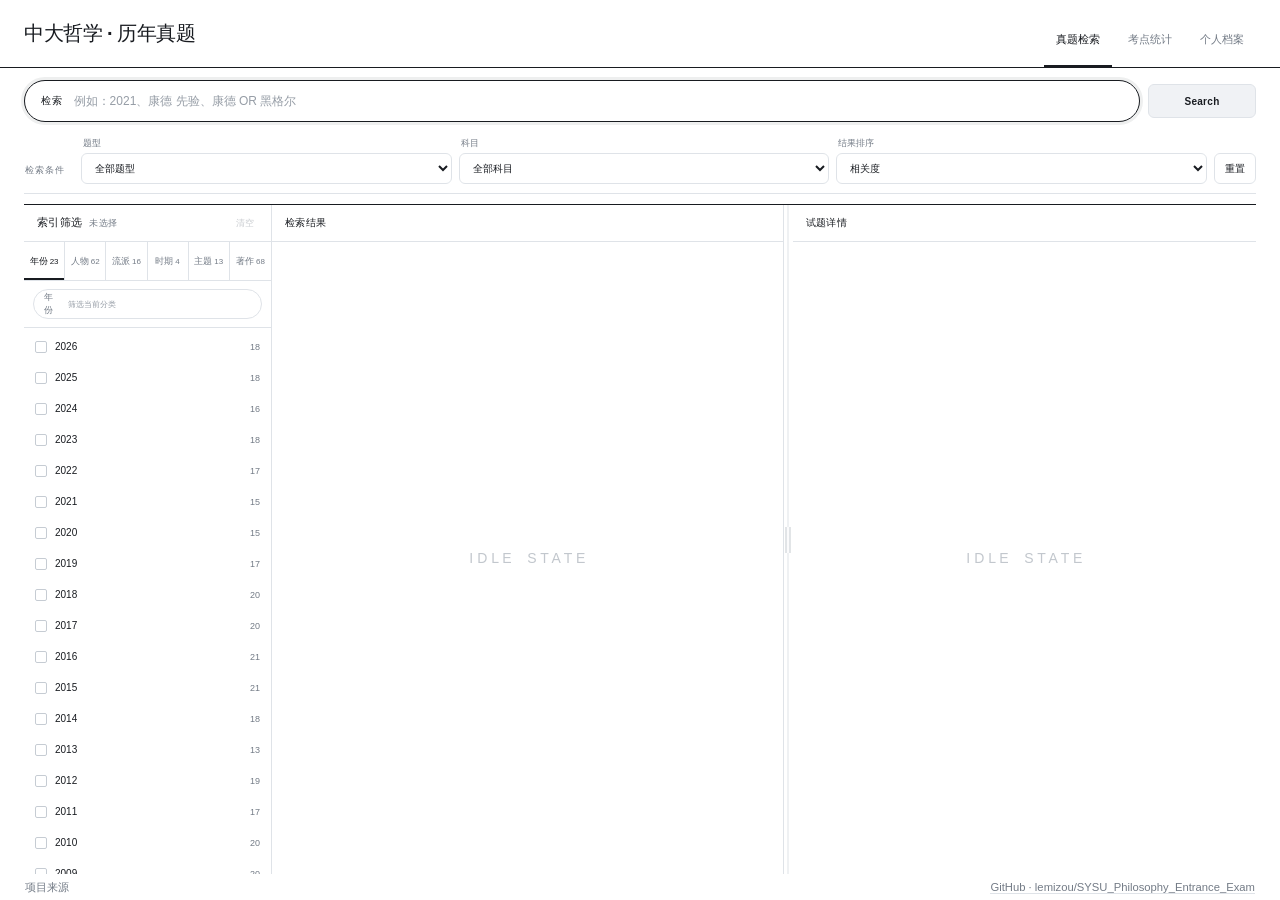
==== commit 922f1dc7: "deploy: ec865c04d94a93199dc0ee79ee40665c0d5c989f" ====
--- a/web/search.html
+++ b/web/search.html
@@ -561,7 +561,7 @@
     <div class="controls">
       <div class="search-box">
         <label for="keyword">检索</label>
-        <input id="keyword" autocomplete="off" placeholder="例如：康德 先验、康德 OR 黑格尔、-费希特">
+        <input id="keyword" autocomplete="off" placeholder="例如：2021、康德 先验、康德 OR 黑格尔">
       </div>
       <button id="search" type="button">Search</button>
     </div>
@@ -670,8 +670,8 @@
   <script src="tag_filters.js"></script>
   <script src="vendor/minisearch-7.2.0.js"></script>
   <script src="concept_aliases.js"></script>
-  <script src="search_index.js"></script>
-  <script src="search_engine.js"></script>
+  <script src="search_index.js?v=3"></script>
+  <script src="search_engine.js?v=3"></script>
   <script src="search_highlight.js"></script>
   <script src="result_sort.js"></script>
   <script src="full_paper.js"></script>
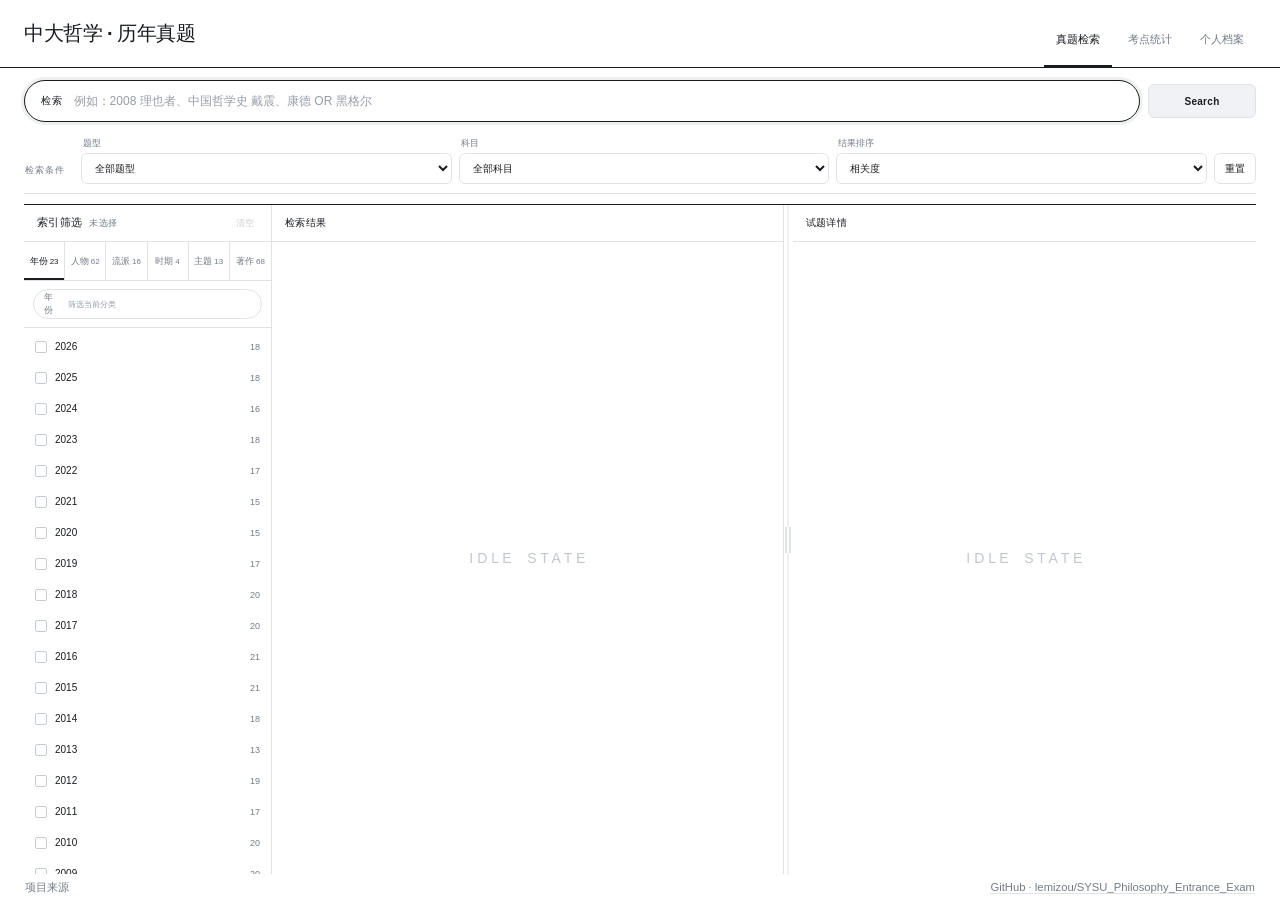
==== commit 02e6e2bc: "deploy: 3583909b8e42f2e082b0f3053c7c72f908a924c7" ====
--- a/web/search.html
+++ b/web/search.html
@@ -561,7 +561,7 @@
     <div class="controls">
       <div class="search-box">
         <label for="keyword">检索</label>
-        <input id="keyword" autocomplete="off" placeholder="例如：2021、康德 先验、康德 OR 黑格尔">
+        <input id="keyword" autocomplete="off" placeholder="例如：2008 理也者、中国哲学史 戴震、康德 OR 黑格尔">
       </div>
       <button id="search" type="button">Search</button>
     </div>
